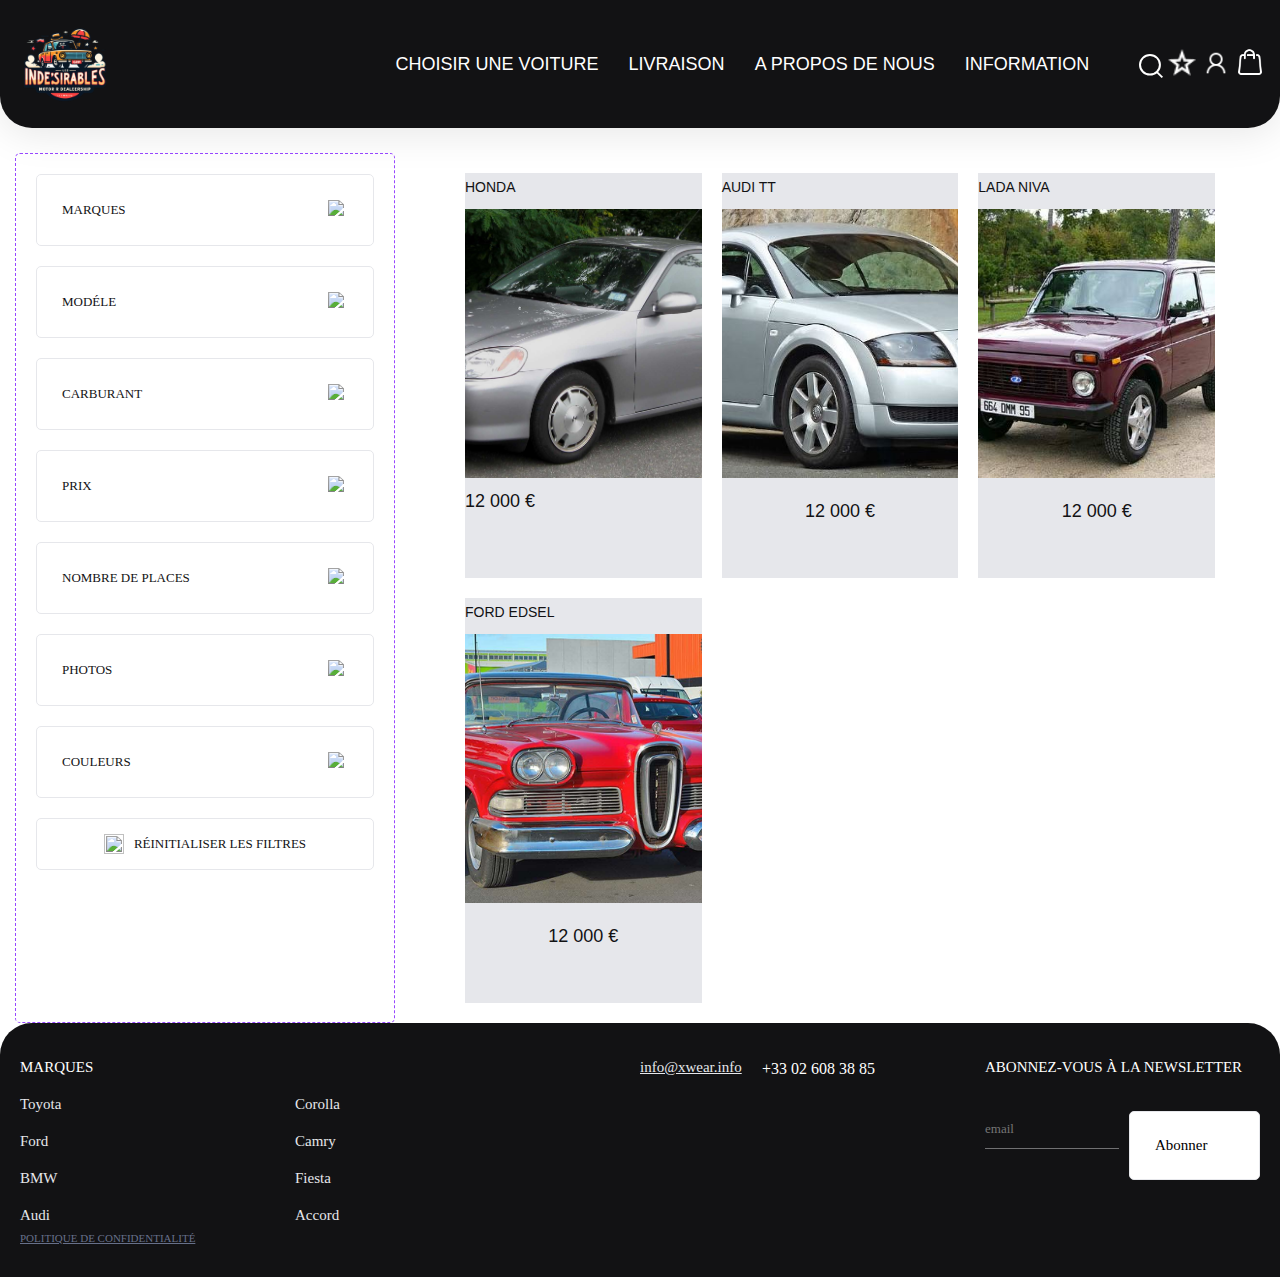
==== index.html @ ece2e33d "hm_filter_main" ====
<!DOCTYPE html>
<html lang="en">
  <head>
    <meta charset="UTF-8" />
    <meta name="viewport" content="width=device-width, initial-scale=1.0" />
    <title>Car Dealership</title>
    <link rel="stylesheet" href="css/normalize.css" />
    <link rel="stylesheet" href="css/styles.css" />
    <link rel="stylesheet" href="css/media.css" />

    <script defer src="js/menu.js"></script>
    <script defer src="js/filter.js"></script>
  </head>

  <body>
    <header class="header">
      <div class="header__container container">
        <button aria-label="open" class="header__hamburger hamburger hamburger--collapse reset-btn js-burger" type="button">
          <span class="hamburger__box">
            <span class="hamburger__inner"></span>
          </span>
        </button>
        <a class="header__logo">
          <img src="images/logo.png" alt="logo" />
        </a>
        <nav class="header__navigetion">
          <div class="header__menu-wrap js-menu-wrap">
            <ul class="reset-list header__menu">
              <li class="header__menu-item">
                <a href="#" class="header__menu-link">Choisir une voiture</a>
              </li>
              <li class="header__menu-item">
                <a href="#" class="header__menu-link">Livraison</a>
              </li>
              <li class="header__menu-item">
                <a href="#" class="header__menu-link">A propos de nous</a>
              </li>
              <li class="header__menu-item">
                <a href="#" class="header__menu-link">information</a>
              </li>
            </ul>
          </div>
          <div>
            <div class="icon-wrap">
              <button aria-label="open" class="reset-btn header__search-btn js-open-search" type="button">
                <svg width="24" height="24" viewBox="0 0 24 24" fill="none" xmlns="http://www.w3.org/2000/svg">
                  <rect width="7.56126" height="1.89031" transform="matrix(0.713342 0.700816 -0.713342 0.700816 18.6064 17.3762)" fill="currentColor" />
                  <path d="M20.9303 10.7726C20.9303 16.1533 16.4855 20.5452 10.9652 20.5452C5.44478 20.5452 1 16.1533 1 10.7726C1 5.39198 5.44478 1 10.9652 1C16.4855 1 20.9303 5.39198 20.9303 10.7726Z" stroke="currentColor" stroke-width="2" />
                </svg>
              </button>
              <img class="icon1" alt="Star Icon" src="images/star.png" />
              <img class="icon2" alt="User Icon" src="images/user.png" />
              <img class="icon3" alt="Bag Icon" src="images/bag.png" />
            </div>
          </div>
          <form action="/" class="header__search-form js-form" method="get">
            <input type="text" class="header__search-input" placeholder="Qu'est-ce tu cherches?" />
            <button aria-label="seach" class="reset-bachsearch-btn" type="submit">
              <svg width="24" height="24" viewBox="0 0 24 24" fill="none" xmlns="http://www.w3.org/2000/svg">
                <rect width="7.56126" height="1.89031" transform="matrix(0.713342 0.700816 -0.713342 0.700816 18.6064 17.3762)" fill="currentColor" />
                <path d="M20.9303 10.7726C20.9303 16.1533 16.4855 20.5452 10.9652 20.5452C5.44478 20.5452 1 16.1533 1 10.7726C1 5.39198 5.44478 1 10.9652 1C16.4855 1 20.9303 5.39198 20.9303 10.7726Z" stroke="currentColor" stroke-width="2" />
              </svg>
            </button>
            <button aria-label="Close" class="header__close-btn reset-btn js-close-search" type="button">
              <svg viewBox="0 0 24 24" fill="none" xmlns="http://www.w3.org/2000/svg">
                <rect x="8.9541" y="7.30432" width="11.6645" height="2.33291" transform="rotate(45 8.9541 7.30432)" fill="currentColor" />
                <rect x="7.30469" y="15.5524" width="11.6645" height="2.33291" transform="rotate(-45 7.30469 15.5524)" fill="currentColor" />
                <circle cx="12" cy="12" r="11" stroke="currentColor" stroke-width="2" />
              </svg>
            </button>
          </form>
        </nav>
      </div>
    </header>
    <section class="hero__section container"></section>
    <section class="filter__section container">
      <div class="filter-section">
        <div class="button" id="button1">
          <div class="title">
            <div class="section-title">MARQUES</div>
            <img class="icon" alt="Icon" src="./public/close.svg" onclick="toggleTexts('section1', 'button1')" />
          </div>
        </div>
        <div class="section-content" id="section1">
          <div class="title">
            <div class="section-title">MARQUES</div>
            <img class="icon" alt="Icon" src="./public/open.svg" onclick="toggleTexts('section1', 'button1')" />
          </div>
          <div class="text-section">
            <div class="option-item" onclick="selectOption(event, this)">Honda</div>
            <div class="option-item" onclick="selectOption(event, this)">Ford</div>
            <div class="option-item" onclick="selectOption(event, this)">Bmw</div>
            <div class="option-item" onclick="selectOption(event, this)">Audi</div>
            <div class="option-item" onclick="selectOption(event, this)">Toyota</div>
          </div>
        </div>

        <div class="button" id="button2">
          <div class="title">
            <div class="section-title">MODÉLE</div>
            <img class="icon" alt="Icon" src="./public/close.svg" onclick="toggleTexts('section2', 'button2')" />
          </div>
        </div>
        <div class="section-content" id="section2">
          <div class="title">
            <div class="section-title">MODÉLE</div>
            <img class="icon" alt="Icon" src="./public/open.svg" onclick="toggleTexts('section2', 'button2')" />
          </div>
          <div class="text-section">
            <div class="option-item" onclick="selectOption(event, this)">Civic</div>
            <div class="option-item" onclick="selectOption(event, this)">Fiesta</div>
            <div class="option-item" onclick="selectOption(event, this)">X5</div>
            <div class="option-item" onclick="selectOption(event, this)">A4</div>
            <div class="option-item" onclick="selectOption(event, this)">Camry</div>
          </div>
        </div>

        <div class="button" id="button3">
          <div class="title">
            <div class="section-title">CARBURANT</div>
            <img class="icon" alt="Icon" src="./public/close.svg" onclick="toggleTexts('section3', 'button3')" />
          </div>
        </div>
        <div class="section-content" id="section3">
          <div class="title">
            <div class="section-title">CARBURANT</div>
            <img class="icon" alt="Icon" src="./public/open.svg" onclick="toggleTexts('section3', 'button3')" />
          </div>
          <div class="text-section">
            <div class="option-item" onclick="selectOption(event, this)">Essence</div>
            <div class="option-item" onclick="selectOption(event, this)">Gazole</div>
            <div class="option-item" onclick="selectOption(event, this)">Électrique</div>
          </div>
        </div>

        <div class="button" id="buttonPrice">
          <div class="title">
            <div class="section-title">PRIX</div>
            <img class="icon" alt="Icon" src="./public/close.svg" onclick="toggleTexts('priceRangeSection', 'buttonPrice')" />
          </div>
        </div>
        <div class="section-content" id="priceRangeSection">
          <div class="title">
            <div class="section-title">PRIX</div>
            <img class="icon" alt="Icon" src="./public/open.svg" onclick="toggleTexts('priceRangeSection', 'buttonPrice')" />
          </div>
          <div class="text-section" id="priceRangeTexts">
            <div class="range-prices">
              <div class="price-display">
                <div id="displayedPrice" class="div">10</div>
                <div class="div1">€</div>
              </div>
            </div>
            <input type="range" id="priceRangeInput" class="price-range-input" min="100" max="50000" value="10" oninput="updateDisplayedPrice()" />
          </div>
        </div>

        <div class="button" id="button4">
          <div class="title">
            <div class="section-title">Nombre de places</div>
            <img class="icon" alt="Icon" src="./public/close.svg" onclick="toggleTexts('section4', 'button4')" />
          </div>
        </div>
        <div class="section-content" id="section4">
          <div class="title">
            <div class="section-title">Nombre de places</div>
            <img class="icon" alt="Icon" src="./public/open.svg" onclick="toggleTexts('section4', 'button4')" />
          </div>
          <div class="text-section">
            <div class="select-option" onclick="selectOption(event, this)">
              <div class="select-box"></div>
              <div class="option-label">2</div>
            </div>
            <div class="select-option" onclick="selectOption(event, this)">
              <div class="select-box"></div>
              <div class="option-label">4</div>
            </div>
            <div class="select-option" onclick="selectOption(event, this)">
              <div class="select-box"></div>
              <div class="option-label">6</div>
            </div>
          </div>
        </div>

        <div class="button" id="button5">
          <div class="title">
            <div class="section-title">Photos</div>
            <img class="icon" alt="Icon" src="./public/close.svg" onclick="toggleTexts('section5', 'button5')" />
          </div>
        </div>
        <div class="section-content" id="section5">
          <div class="title">
            <div class="section-title">Photos</div>
            <img class="icon" alt="Icon" src="./public/open.svg" onclick="toggleTexts('section5', 'button5')" />
          </div>
          <div class="text-section">
            <div class="select-option" onclick="selectOption(event, this)">
              <div class="select-box"></div>
              <div class="option-label">Avec</div>
            </div>
            <div class="select-option" onclick="selectOption(event, this)">
              <div class="select-box"></div>
              <div class="option-label">Sans</div>
            </div>
          </div>
        </div>

        <!-- Nouveau filtre pour la sélection de couleur -->
        <div class="button" id="button6">
          <div class="title">
            <div class="section-title">Couleurs</div>
            <img class="icon" alt="Icon" src="./public/close.svg" onclick="toggleTexts('section6', 'button6')" />
          </div>
        </div>
        <div class="section-content" id="section6">
          <div class="title">
            <div class="section-title">Couleurs</div>
            <img class="icon" alt="Icon" src="./public/open.svg" onclick="toggleTexts('section6', 'button6')" />
          </div>
          <div class="text-section">
            <div class="colors">
              <div class="color">
                <div class="circle" data-color="multicolor"></div>
                <div class="label">Multicolor</div>
              </div>
              <div class="color">
                <div class="circle selected" data-color="gris"></div>
                <div class="label">Gris</div>
              </div>
              <div class="color">
                <div class="circle" data-color="blanc"></div>
                <div class="label">Blanc</div>
              </div>
              <div class="color">
                <div class="circle" data-color="bleu"></div>
                <div class="label">Bleu</div>
              </div>
              <div class="color">
                <div class="circle" data-color="cyan"></div>
                <div class="label">Cyan</div>
              </div>
              <div class="color">
                <div class="circle" data-color="jaune"></div>
                <div class="label">Jaune</div>
              </div>
              <div class="color">
                <div class="circle" data-color="vert"></div>
                <div class="label">Vert</div>
              </div>
              <div class="color">
                <div class="circle" data-color="marron"></div>
                <div class="label">Marron</div>
              </div>
              <div class="color">
                <div class="circle" data-color="rouge"></div>
                <div class="label">Rouge</div>
              </div>
              <div class="color">
                <div class="circle" data-color="orange"></div>
                <div class="label">Orange</div>
              </div>
              <div class="color">
                <div class="circle" data-color="marron-clair"></div>
                <div class="label">Marron clair</div>
              </div>
              <div class="color">
                <div class="circle" data-color="bordeaux"></div>
                <div class="label">Bordeaux</div>
              </div>
              <div class="color">
                <div class="circle" data-color="creme"></div>
                <div class="label">Crème</div>
              </div>
              <div class="color">
                <div class="circle" data-color="beige"></div>
                <div class="label">Beige</div>
              </div>
              <div class="color">
                <div class="circle" data-color="fuschia"></div>
                <div class="label">Fuschia</div>
              </div>
              <div class="color">
                <div class="circle" data-color="noir"></div>
                <div class="label">Noir</div>
              </div>
              <div class="color">
                <div class="circle" data-color="rose"></div>
                <div class="label">Rose</div>
              </div>
            </div>
          </div>
        </div>

        <!-- Bouton de réinitialisation des filtres -->
        <div class="typereini-button">
          <div class="text">
            <img class="icon" alt="" src="./public/icon.svg" />
            <div class="rinitialiser-les-filtres">réinitialiser les filtres</div>
          </div>
        </div>
      </div>
      <div class="cards">
        <div class="car-card">
          <div class="toyota-camry1">HONDA</div>
          <img class="img-icon4" alt="" src="./images/Honda Insight .jpg" />
          <div class="div">12 000 €</div>
        </div>
        <div class="car-card1">
          <div class="toyota-camry2">Audi TT</div>
          <img class="img-icon5" alt="" src="./images/Audi-TT.jpg" />

          <div class="div1">12 000 €</div>
        </div>
        <div class="car-card2">
          <div class="toyota-camry3">Lada Niva</div>
          <img class="img-icon6" alt="" src="./images/Lada-Niva.jpg" />

          <div class="div2">12 000 €</div>
        </div>
        <div class="car-card3">
          <div class="toyota-camry4">Ford Edsel</div>
          <img class="img-icon7" alt="" src="./images/Ford-Edsel.jpg" />

          <div class="div3">12 000 €</div>
        </div>
      </div>
    </section>

    <footer class="footer">
      <div class="links">
        <div class="nav__link">
          <div class="marques">
            <div class="marques1">Marques</div>
            <a href="#" class="toyota">Toyota</a>
            <a href="#" class="ford">Ford</a>
            <a href="#" class="bmw">BMW</a>
            <a href="#" class="audi">Audi</a>
          </div>
          <div class="modle">
            <a href="#" class="title">Modèles</a>
            <a href="#" class="corolla">Corolla</a>
            <a href="#" class="camry">Camry</a>
            <a href="#" class="fiesta">Fiesta</a>
            <a href="#" class="accord">Accord</a>
          </div>
        </div>
        <div class="contacts">
          <a href="mailto:info@xwear.info" class="infoxwearinfo">info@xwear.info</a>
          <a href="tel:+33026083885" class="div4">+33 02 608 38 85</a>
        </div>
        <div class="newsletter">
          <div class="abonnez-vous-la">Abonnez-vous à la newsletter</div>
          <div class="email-field">
            <div class="field-wrapper">
              <div class="field">
                <input class="email" placeholder="email" type="text" />

                <div class="underline1"></div>
              </div>
            </div>
            <button class="button">Abonner</button>
          </div>
        </div>
      </div>
      <div class="link-wrapper">
        <div class="link">
          <a href="#" class="politique-de-confidentialit">politique de confidentialité</a>
        </div>
      </div>
    </footer>
  </body>
</html>
---- css/styles.css ----
/* Global Styles */
*,
*::before,
*::after {
  box-sizing: inherit;
}

a {
  color: inherit;
  text-decoration: none;
}

img,
svg {
  max-width: 100%;
  height: auto;
}

body {
  min-width: 320px;
  background-color: var(--white);
  font-family: "Muller", sans-serif;
  font-size: 14px;
  line-height: 32px;
  color: var(--black);
}

.visually-hidden {
  position: absolute;
  overflow: hidden;
  clip: rect(0, 0, 0, 0);
  width: 1px;
  height: 1px;
  margin: -1px;
  padding: 0;
  border: 0;
}

.reset-list {
  margin: 0;
  padding-left: 0;
  list-style: none;
}

.reset-btn {
  margin: 0;
  border: none;
  background-color: transparent;
}

.container {
  max-width: 1309px;
  margin-right: auto;
  margin-left: auto;
  padding-right: 15px;
  padding-left: 15px;
}

body {
  margin: 0;
  line-height: normal;
}

:root {
  /* Fonts */
  --font-abyssinica-sil: "Abyssinica SIL";
  --font-abel: Abel;
  --font-adamina: Adamina;

  /* Font Sizes */
  --font-size-mini: 15px;
  --font-size-base: 16px;
  --font-size-lg: 18px;
  --font-size-xl: 20px;
  --font-size-lgi: 19px;
  --font-size-sm: 14px;

  /* Colors */
  --white: #fff;
  --black: #121214;
  --grey: #67708a;
  --stroke: #e6e7eb;
  --blue: #49d0ff;
  --dark-gray: #303030;
  --black: #121723;
  --black-light: #292e39;
  --grey: #a1a6b4;
  --grey-light: #d2d5dd;
  --grey-background: #f2f2f2;
  --grey-extralight: #e6e8ec;
  --gold: #bb973e;
  --gold-light: #f0d288;
  --blue: #0039a6;
  --red: #d52b1e;
  --green: #079d93;
  --violet-light: #6d31ee;
  --violet-extralight: #aa9dfa;
  --white-grey: #edf0f9;
  --white-: #ffffff;

  /* Gaps */
  --gap-11xl: 30px;
  --gap-xl: 20px;
  --gap-3xs: 10px;
  --gap-8xs: 5px;
  --gap-4xs: 9px;
  --gap-5xs: 8px;
  --gap-5xl: 24px;

  /* Paddings */
  --padding-xl: 20px;
  --padding-39xl: 58px;
  --padding-19xl: 38px;
  --padding-2xl: 21px;
}

/* Header Styles */

.header__container {
  position: relative;
  display: flex;
  color: var(--white);
  align-items: center;
  justify-content: space-between;
}

.header {
  min-height: 100px;
  margin-bottom: 25px;
  color: var(--white);
  padding-top: 14px;
  padding-bottom: 14px;
  border-radius: 0 0 32px 32px;
  background: var(--black);
  background-color: var(--black);
  box-shadow: 0 5px 40px 0 rgba(0, 0, 0, 0.1);
}

.icon3,
.icon2,
.icon1 {
  width: 30px;
  height: 30px;
}

.header__logo {
  align-self: center;
  width: 100px;
  height: 100px;
  margin-right: 40px;
}

.header__logo img {
  width: 100px;
  height: 100px;
  box-sizing: border-box;
}

.header__navigetion {
  display: flex;
  align-items: center;
}

.header__menu {
  display: flex;
  flex-wrap: wrap;
  justify-content: center;
  font-size: 18px;
  font-weight: var(--semibold);
  line-height: 23px;
}

.header__menu-item:not(:last-child) {
  margin-right: 30px;
}

.header__menu-item:last-child {
  margin-right: 50px;
}

.header__search-btn {
  flex-shrink: 0;
  width: 24px;
  height: 24px;
  color: var(--white);
}

.header__menu-link {
  position: relative;
  outline: none;
  text-transform: uppercase;
}

.header__menu-link::after {
  content: "";
  position: absolute;
  bottom: -7px;
  left: 0;
  width: 100%;
  height: 2px;
  background-color: var(--blue);
  transition: transform 0.3s;
  transform: scaleX(0);
}

.header__menu-link:hover::after {
  transform: scaleX(1);
}

.header__menu-link:focus:not(:hover) {
  outline: 2px solid var(--blue);
  outline-offset: 5px;
}

.header__menu-link:active {
  color: var(--blue);
}

.header__menu-link:active::after {
  color: var(--blue);
  background-color: var(--blue);
  transform: scaleX(1);
}

.header__search-btn,
.header__close-btn {
  width: 24px;
  height: 24px;
  padding: 0;
  color: var(--white);
  outline: none;
  transition: color 0.3s;
}

.header__search-btn:focus:not(:hover),
.header__close-btn:focus:not(:hover) {
  outline: 2px solid var(--blue);
  outline-offset: 5px;
}

.header__search-btn:active,
.header__close-btn:active {
  color: var(--blue);
}

/**Header Form**/

.header__search-form {
  position: absolute;
  z-index: 14;
  top: 6px;
  right: 50px;
  display: none;
  align-items: center;
  width: 539px;
  padding: 15px 13px 18px 30px;
  border-radius: 24px;
  background: var(--black);
  box-shadow: 0 0 20px rgba(0, 0, 0, 0.12);
}

.header__search-input {
  flex-grow: 1;
  margin-right: 14px;
  padding-bottom: 5px;
  border: none;
  border-bottom: 1px solid var(--grey);
  font-size: 18px;
  font-weight: var(--medium);
  line-height: 22px;
  outline: none;
  transition: border-color 0.2s;
}

.header__search-input:focus {
  color: var(--black);
}

.header__search-input:active {
  color: var(--white);
}

.header__search-input:hover {
  border-color: var(--blue);
}

.header__search-input::placeholder {
  font-size: 18px;
  line-height: 22px;
  transition: opacity 0.3s;
}

.header__close-btn {
  width: 24px;
  height: 24px;
  cursor: pointer;
}

.header__close-btn:hover {
  color: var(--blue);
}

.header__search-btn--submit {
  margin-right: 20px;
}

.header__search-form.is-opened {
  display: flex;
  animation-name: search-open;
  animation-duration: 0.3s;
}

.header__search-form.is-closed {
  animation-name: search-close;
  animation-duration: 0.3s;
}

.hamburger {
  display: inline-block;
  overflow: visible;
  margin: 0;
  border: 0;
  background-color: transparent;
  cursor: pointer;
  transition-timing-function: linear;
  transition-duration: 0.15s;
  transition-property: opacity, filter;
}

.header__hamburger {
  display: none;
  padding: 0;
}

.hamburger:hover {
  opacity: 0.7;
}

.hamburger.is-active:hover {
  opacity: 0.7;
}

.hamburger.is-active .hamburger__inner,
.hamburger.is-active .hamburger__inner::before,
.hamburger.is-active .hamburger__inner::after {
  background-color: var(--white);
}

.hamburger__box {
  position: relative;
  z-index: 3;
  display: inline-block;
  width: 30px;
  height: 23px;
}

.hamburger__inner {
  top: 50%;
  display: block;
  margin-top: -2px;
}

.hamburger__inner,
.hamburger__inner::before,
.hamburger__inner::after {
  position: absolute;
  width: 30px;
  height: 3px;
  background-color: var(--white);
  transition-timing-function: ease;
  transition-duration: 0.15s;
  transition-property: transform;
}

.hamburger__inner::before,
.hamburger__inner::after {
  content: "";
  display: block;
}

.hamburger__inner::before {
  top: -10px;
}

.hamburger__inner::after {
  bottom: -10px;
}

.hamburger--collapse .hamburger__inner {
  top: auto;
  bottom: 0;
  transition-delay: 0.13s;
  transition-timing-function: cubic-bezier(0.55, 0.055, 0.675, 0.19);
  transition-duration: 0.13s;
}

.hamburger--collapse .hamburger__inner::after {
  top: -20px;
  transition: top 0.2s 0.2s cubic-bezier(0.33333, 0.66667, 0.66667, 1), opacity 0.1s linear;
}

.hamburger--collapse .hamburger__inner::before {
  transition: top 0.12s 0.2s cubic-bezier(0.33333, 0.66667, 0.66667, 1), transform 0.13s cubic-bezier(0.55, 0.055, 0.675, 0.19);
}

.hamburger--collapse.is-active .hamburger__inner {
  transition-delay: 0.22s;
  transition-timing-function: cubic-bezier(0.215, 0.61, 0.355, 1);
  transform: translate3d(0, -10px, 0) rotate(-45deg);
}

.hamburger--collapse.is-active .hamburger__inner::after {
  top: 0;
  opacity: 0;
  transition: top 0.2s cubic-bezier(0.33333, 0, 0.66667, 0.33333), opacity 0.1s 0.22s linear;
}

.hamburger--collapse.is-active .hamburger__inner::before {
  top: 0;
  transition: top 0.1s 0.16s cubic-bezier(0.33333, 0, 0.66667, 0.33333), transform 0.13s 0.25s cubic-bezier(0.215, 0.61, 0.355, 1);
  transform: rotate(-90deg);
}

.hamburger--collapse-r .hamburger__inner {
  top: auto;
  bottom: 0;
  transition-delay: 0.13s;
  transition-timing-function: cubic-bezier(0.55, 0.055, 0.675, 0.19);
  transition-duration: 0.13s;
}

.hamburger--collapse-r .hamburger__inner::after {
  top: -20px;
  transition: top 0.2s 0.2s cubic-bezier(0.33333, 0.66667, 0.66667, 1), opacity 0.1s linear;
}

.hamburger--collapse-r .hamburger__inner::before {
  transition: top 0.12s 0.2s cubic-bezier(0.33333, 0.66667, 0.66667, 1), transform 0.13s cubic-bezier(0.55, 0.055, 0.675, 0.19);
}

.hamburger--collapse-r.is-active .hamburger__inner {
  transition-delay: 0.22s;
  transition-timing-function: cubic-bezier(0.215, 0.61, 0.355, 1);
  transform: translate3d(0, -10px, 0) rotate(45deg);
}

.hamburger--collapse-r.is-active .hamburger__inner::after {
  top: 0;
  opacity: 0;
  transition: top 0.2s cubic-bezier(0.33333, 0, 0.66667, 0.33333), opacity 0.1s 0.22s linear;
}

.hamburger--collapse-r.is-active .hamburger__inner::before {
  top: 0;
  transition: top 0.1s 0.16s cubic-bezier(0.33333, 0, 0.66667, 0.33333), transform 0.13s 0.25s cubic-bezier(0.215, 0.61, 0.355, 1);
  transform: rotate(90deg);
}

@keyframes menu-open {
  from {
    transform: translateX(-100%);
  }

  to {
    transform: translateX(0);
  }
}

@keyframes menu-close {
  from {
    transform: translateX(0);
  }

  to {
    transform: translateX(-100%);
  }
}

@keyframes search-open {
  from {
    opacity: 0;
    transform: scaleX(0);
  }

  to {
    opacity: 1;
    transform: scaleX(1);
  }
}

@keyframes search-close {
  from {
    opacity: 1;
    transform: scaleX(1);
  }

  to {
    opacity: 0;
    transform: scaleX(0);
  }
}

@media (max-width: 1190px) {
  .header__menu-item:last-child {
    margin-right: 150px;
  }
}

@media (max-width: 1024px) {
  .header {
    padding-top: 26px;
    padding-bottom: 26px;
  }

  .header__hamburger {
    position: relative;
    z-index: 13;
    display: inline-block;
    width: 30px;
    height: 23px;
  }

  .header__menu-wrap {
    position: fixed;
    z-index: 12;
    top: 0;
    left: 0;
    display: none;
    width: 420px;
    height: 100vh;
    padding: 116px 80px 40px 50px;
    border-radius: 0 0 32px 32px;
    background-color: var(--black);
    box-shadow: 0 5px 40px rgba(0, 0, 0, 0.1);
    transform: translateX(-100%);
  }

  .header__menu {
    display: block;
    overflow-y: auto;
    height: 100%;
    margin: 0;
    font-size: 24px;
    font-weight: 700;
    line-height: 29px;
  }

  .header__menu-item:not(:last-child) {
    margin-bottom: 60px;
  }

  .header__menu-wrap.is-active {
    display: block;
    transform: translateX(0);
    animation-name: menu-open;
    animation-duration: 0.3s;
  }

  .header__menu-wrap.is-closed {
    animation-name: menu-close;
    animation-duration: 0.3s;
  }

  .header__logo {
    width: 150px;
    height: 48px;
    margin-right: 0;
  }
}

/*Hero*/

/*Filter*/

.filter__section {
  display: flex;
  flex-direction: row;
  gap: 20px;
}

.cards {
  display: grid;
  grid-template-columns: repeat(3, 1fr);
  grid-template-rows: 1fr;
  padding: 20px 50px;
  gap: 20px;
}

@media (max-width: 1024px) {
  .filter__section {
    flex-direction: column;
  }

  .cards {
    grid-template-columns: 1fr;
    grid-template-rows: none;
    padding: 20px 50px;
    gap: 20px;
  }
}
/* Content Styles */
.content-wrapper {
  align-self: stretch;
  padding: 0 var(--padding-xl);
  box-sizing: border-box;
  text-align: left;
  font-size: 31px;
  color: #000;
  font-family: var(--font-adamina);
  display: flex;
  flex-direction: row;
  align-items: flex-start;
  justify-content: center;
  max-width: 100%;
}

.content {
  width: 1362px;
  gap: var(--gap-11xl);
  display: flex;
  flex-direction: row;
  align-items: stretch;
  /* Ensure the content aligns at the top and bottom */
  justify-content: center;
}

.imgs {
  flex: 1;
  flex-direction: column;
  align-items: center;
  min-width: 433px;
  max-width: 100%;
  display: flex;
  justify-content: flex-start;
  gap: var(--gap-11xl);
}

.img-icon {
  height: 450px;
  flex-shrink: 0;
  align-self: stretch;
  position: relative;
  max-width: 100%;
  overflow: hidden;
  object-fit: cover;
  transition: transform 0.3s ease, box-shadow 0.3s ease;
  /* Add transition for hover effect */
}

.img-icon:hover {
  transform: scale(1.05);
  /* Scale the image slightly */
  box-shadow: 0 4px 8px rgba(0, 0, 0, 0.2);
  /* Add a shadow effect */
}

.more-imgs {
  align-self: stretch;
  flex-direction: row;
  align-items: flex-start;
  display: flex;
  justify-content: flex-start;
  gap: var(--gap-11xl);
}

.img-icon1,
.img-icon2,
.img-icon3 {
  flex: 1;
  max-height: 100%;
  min-width: 151px;
  min-height: 140px;
  align-self: stretch;
  position: relative;
  max-width: 100%;
  overflow: hidden;
  object-fit: cover;
  transition: transform 0.3s ease, box-shadow 0.3s ease;
  /* Add transition for hover effect */
}

.img-icon1:hover,
.img-icon2:hover,
.img-icon3:hover {
  transform: scale(1.05);
  /* Scale the image slightly */
  box-shadow: 0 4px 8px rgba(0, 0, 0, 0.2);
  /* Add a shadow effect */
}

.informations1 {
  flex: 1;
  display: flex;
  flex-direction: column;
  align-items: flex-start;
  justify-content: space-between;
  /* Ensure the content stretches from top to bottom */
  min-width: 433px;
  max-width: 100%;
  padding: 0 20px;
  box-sizing: border-box;
}

.texts {
  align-self: stretch;
  display: flex;
  flex-direction: column;
  align-items: flex-start;
  justify-content: flex-start;
  gap: 20px;
}

.toyota-camry {
  margin: 0;
  align-self: stretch;
  position: relative;
  font-size: 28px;
  line-height: 42px;
  text-transform: uppercase;
  font-weight: 400;
  font-family: inherit;
}

.toyota-camry-est-container {
  margin: 0;
  align-self: stretch;
  position: relative;
  font-size: var(--font-size-base);
  line-height: 1.5;
  font-family: var(--font-abyssinica-sil);
  color: var(--dark-gray);
}

.toyota-camry-est,
.caractristiques-gnrales,
.moteur-et-transmission {
  display: block;
  margin: 20px 0 10px;
  font-weight: bold;
  font-size: var(--font-size-base);
  /* Ensure consistent size */
  font-family: var(--font-adamina);
  /* Ensure consistent font */
}

.fabricant-toyota-motor-corpo,
.type-de-moteur-moteur-esse {
  margin: 0;
  font-family: inherit;
  font-size: inherit;
  padding-left: 20px;
}

.fabricant-toyota,
.catgorie-de-vhicule,
.capacit-5,
.puissance-environ,
.type-de-moteur {
  margin-bottom: 0;
}

.bouton {
  border-radius: 5px;
  background-color: var(--black);
  display: flex;
  flex-direction: row;
  align-items: center;
  justify-content: center;
  padding: var(--padding-xl);
  gap: var(--gap-xl);
  font-size: 12px;
  color: var(--white);
  font-family: var(--font-abel);
  cursor: pointer;
  transition: background-color 0.3s;
}

.bouton:hover {
  background-color: var(--blue);
}

.choisir-une-voiture {
  position: relative;
  line-height: 20px;
  text-transform: uppercase;
  display: inline-block;
  min-width: 43px;
}

.icon4 {
  height: 9.6px;
  width: 5.6px;
  position: relative;
  object-fit: contain;
}

/* Similar Articles Styles */
.page-detail-inner {
  align-self: stretch;
  flex-direction: row;
  justify-content: center;
  padding: 0 var(--padding-xl);
  box-sizing: border-box;
  text-align: left;
  font-size: 32px;
  color: var(--black);
  font-family: var(--font-abel);
  display: flex;
  align-items: flex-start;
  max-width: 100%;
}

.frame-parent {
  width: 1362px;
  flex-direction: column;
  justify-content: flex-start;
  gap: var(--gap-11xl);
  display: flex;
  align-items: flex-start;
  max-width: 100%;
}

.nos-voitures-parent {
  display: flex;
  flex-direction: column;
  align-items: flex-start;
  justify-content: flex-start;
  gap: var(--gap-8xs);
  flex-shrink: 0;
}

.nos-voitures {
  margin: 0;
  position: relative;
  font-size: inherit;
  line-height: 32px;
  text-transform: uppercase;
  font-weight: 400;
  font-family: inherit;
}

.underline {
  width: 135px;
  height: 3px;
  position: relative;
  border-radius: 4px;
  background-color: var(--blue);
}

.line-1 {
  align-self: stretch;
  display: grid;
  flex-direction: row;
  gap: var(--gap-11xl);
  flex-shrink: 0;
  grid-template-columns: repeat(4, minmax(238px, 1fr));
  text-align: center;
  font-size: var(--font-size-xl);
  font-family: var(--font-abyssinica-sil);
}

.car-card {
  height: 404.8px;
  background-color: var(--stroke);
  display: flex;
  flex-direction: column;
  align-items: flex-start;
  justify-content: flex-start;
  padding: 0 0 var(--padding-39xl);
  box-sizing: border-box;
  gap: var(--gap-5xs);
  transition: transform 0.3s ease, box-shadow 0.3s ease;
  /* Add transition for hover effect */
}

.car-card:hover {
  transform: scale(1.05);
  /* Scale the image slightly */
  box-shadow: 0 4px 8px rgba(0, 0, 0, 0.2);
  /* Add a shadow effect */
}

.car-card1,
.car-card2,
.car-card3 {
  height: 404.8px;
  background-color: var(--stroke);
  display: flex;
  flex-direction: column;
  align-items: flex-start;
  justify-content: flex-start;
  padding: 0 0 var(--padding-39xl);
  box-sizing: border-box;
  gap: var(--gap-5xs);
  transition: transform 0.3s ease, box-shadow 0.3s ease;
  /* Add transition for hover effect */
}

.car-card1:hover,
.car-card2:hover,
.car-card3:hover {
  transform: scale(1.05);
  /* Scale the image slightly */
  box-shadow: 0 4px 8px rgba(0, 0, 0, 0.2);
  /* Add a shadow effect */
}

.toyota-camry1,
.toyota-camry2,
.toyota-camry3,
.toyota-camry4 {
  height: 70px;
  line-height: 28px;
  text-transform: uppercase;
  display: flex;
  align-items: center;
  justify-content: center;
}

.div,
.div1,
.div2,
.div3 {
  height: 50px;
  font-size: var(--font-size-lg);
  line-height: 28px;
  text-transform: uppercase;
  display: flex;
  align-items: center;
  justify-content: center;
  white-space: nowrap;
  align-self: stretch;
  position: relative;
  flex-shrink: 0;
}

.img-icon4,
.img-icon5,
.img-icon6,
.img-icon7 {
  height: 268.8px;
  max-width: 100%;
  overflow: hidden;
  object-fit: cover;
  align-self: stretch;
  position: relative;
  flex-shrink: 0;
  transition: transform 0.3s ease, box-shadow 0.3s ease;
  /* Add transition for hover effect */
}

.img-icon4:hover,
.img-icon5:hover,
.img-icon6:hover,
.img-icon7:hover {
  transform: scale(1.05);
  /* Scale the image slightly */
  box-shadow: 0 4px 8px rgba(0, 0, 0, 0.2);
  /* Add a shadow effect */
}

/* Footer Styles */
.footer {
  align-self: stretch;
  background-color: var(--black);
  align-items: center;
  padding: 30px var(--padding-xl);
  box-sizing: border-box;
  max-width: 100%;
  border-radius: 32px 32px 0 0;
  text-align: left;
  font-size: var(--font-size-mini);
  color: var(--stroke);
  font-family: var(--font-abyssinica-sil);
  display: flex;
  flex-direction: column;
  justify-content: flex-start;
  overflow: hidden;
}

.nav__link {
  display: flex;
  flex-direction: row;
  flex-wrap: wrap;
  justify-content: space-between;
}

.links {
  width: 1362px;
  flex-direction: row;
  justify-content: space-between;
  gap: var(--gap-xl);
  max-width: 100%;
  display: flex;
  align-items: flex-start;
}

.marques {
  width: 275px;
  display: flex;
  flex-direction: column;
  align-items: flex-start;
  justify-content: flex-start;
  gap: var(--gap-4xs);
}

.marques1 {
  text-transform: uppercase;
  font-family: var(--font-abel);
  color: var(--white);
  min-width: 57px;
  position: relative;
  line-height: 28px;
  display: inline-block;
}

.toyota,
.ford,
.bmw,
.audi {
  min-width: 46px;
  position: relative;
  line-height: 28px;
  display: inline-block;
  cursor: pointer;
}

.bmw,
.audi {
  min-width: 37px;
}

.audi {
  min-width: 32px;
}

.modle {
  width: 275px;
  display: flex;
  flex-direction: column;
  align-items: flex-start;
  justify-content: flex-start;
  gap: var(--gap-4xs);
}

.title {
  text-transform: uppercase;
  font-family: var(--font-abel);
  color: var(--black);
  min-width: 56px;
  position: relative;
  line-height: 28px;
  display: inline-block;
}

.corolla,
.camry,
.fiesta,
.accord {
  min-width: 49px;
  position: relative;
  line-height: 28px;
  display: inline-block;
}

.camry,
.fiesta,
.accord {
  min-width: 44px;
}

.fiesta,
.accord {
  min-width: 39px;
}

.accord {
  min-width: 47px;
}

.contacts {
  width: 275px;
  display: flex;
  gap: var(--gap-3xs);
  color: var(--white);
  flex-direction: row;
  align-items: flex-start;
  justify-content: flex-start;
}

.contacts1 {
  position: relative;
  line-height: 28px;
  text-transform: uppercase;
  font-family: var(--font-abel);
  display: inline-block;
  margin-left: 5px;
  min-width: 60px;
}

.infoxwearinfo {
  text-decoration: underline;
  line-height: 28px;
  color: var(--stroke);
  display: inline-block;
  min-width: 112px;
  position: relative;
  white-space: nowrap;
}

.div4 {
  font-size: var(--font-size-base);
  line-height: 32px;
  position: relative;
  white-space: nowrap;
}

.icon5,
.icon6 {
  height: 30px;
  width: 30px;
  position: relative;
  min-height: 30px;
}

.icons1 {
  display: flex;
  flex-direction: row;
  align-items: flex-start;
  justify-content: flex-start;
  gap: var(--gap-4xs);
}

.newsletter {
  width: 275px;
  flex-direction: column;
  justify-content: flex-start;
  gap: var(--gap-11xl);
  color: var(--white);
  font-family: var(--font-abel);
  display: flex;
  align-items: flex-start;
}

.abonnez-vous-la {
  position: relative;
  line-height: 28px;
  text-transform: uppercase;
}

.email-field {
  align-self: stretch;
  flex-direction: row;
  justify-content: flex-start;
  gap: var(--gap-3xs);
  display: flex;
  align-items: flex-start;
}

.field-wrapper {
  flex: 1;
  padding: 4px 0 0;
  display: flex;
  flex-direction: column;
  align-items: flex-start;
  justify-content: flex-start;
}

.field {
  align-self: stretch;
  gap: var(--gap-8xs);
  display: flex;
  flex-direction: column;
  align-items: flex-start;
  justify-content: flex-start;
}

.email {
  width: 100%;
  border: 0;
  outline: 0;
  font-family: var(--font-abyssinica-sil);
  font-size: 13px;
  background-color: transparent;
  height: 28px;
  line-height: 28px;
  color: rgba(255, 255, 255, 0.6);
  text-align: left;
  display: inline-block;
  min-width: 134px;
  padding: 0;
  position: relative;
}

.underline1 {
  height: 1px;
  background-color: rgba(255, 255, 255, 0.4);
  align-self: stretch;
  position: relative;
}

.button {
  padding: 5px;
  background-color: var(--white);
  cursor: pointer;
}

.icon7 {
  height: 14px;
  width: 14px;
  position: relative;
  overflow: hidden;
  flex-shrink: 0;
  object-fit: contain;
}

.link-wrapper {
  width: 1362px;
  justify-content: center;
  padding: 0 1px 0 0;
  box-sizing: border-box;
  max-width: 100%;
  font-size: 11px;
  color: var(--grey);
  display: flex;
  flex-direction: row;
  align-items: flex-start;
  justify-content: flex-start;
}

.link {
  display: flex;
  flex-direction: row;
  align-items: flex-start;
  justify-content: flex-start;
}

.politique-de-confidentialit {
  position: relative;
  text-decoration: underline;
  line-height: 18px;
  text-transform: uppercase;
  cursor: pointer;
}

/* Page Detail Styles */
.page-detail {
  width: 100%;
  position: relative;
  background-color: var(--white);
  align-items: flex-start;
  gap: 120px;
  line-height: normal;
  letter-spacing: normal;
  display: flex;
  flex-direction: column;
  justify-content: flex-start;
  overflow: hidden;
}

@media screen and (max-width: 1200px) {
  .navigation {
    display: none;
  }

  .navigation-wrapper {
    width: 0;
  }

  .header {
    gap: 95px;
  }

  .informations1 {
    min-height: auto;
  }

  .content,
  .links {
    flex-wrap: wrap;
  }

  .links {
    justify-content: center;
  }
}

@media screen and (max-width: 1050px) {
  .toyota-camry {
    font-size: 25px;
    line-height: 34px;
  }

  .nos-voitures {
    font-size: 26px;
    line-height: 26px;
  }

  .line-1 {
    justify-content: center;
    grid-template-columns: repeat(2, minmax(238px, 413px));
  }

  .page-detail {
    gap: 60px;
  }
}

@media screen and (max-width: 750px) {
  .navigation {
    gap: var(--gap-5xl);
  }

  .header {
    gap: 47px;
  }

  .more-imgs {
    flex-wrap: wrap;
  }

  .imgs,
  .informations1 {
    min-width: 100%;
  }

  .line-1 {
    grid-template-columns: minmax(238px, 1fr);
  }

  .page-detail {
    gap: var(--gap-11xl);
  }
}

@media screen and (max-width: 450px) {
  .header {
    gap: var(--gap-5xl);
  }

  .nos-voitures,
  .toyota-camry {
    font-size: var(--font-size-lgi);
    line-height: 25px;
  }

  .nos-voitures {
    line-height: 19px;
  }

  .toyota-camry1 {
    font-size: var(--font-size-base);
    line-height: 22px;
  }

  .car-card {
    padding-bottom: var(--padding-19xl);
    box-sizing: border-box;
  }

  .toyota-camry2 {
    font-size: var(--font-size-base);
    line-height: 22px;
  }

  .car-card1 {
    padding-bottom: var(--padding-19xl);
    box-sizing: border-box;
  }

  .toyota-camry3 {
    font-size: var(--font-size-base);
    line-height: 22px;
  }

  .car-card2 {
    padding-bottom: var(--padding-19xl);
    box-sizing: border-box;
  }

  .toyota-camry4 {
    font-size: var(--font-size-base);
    line-height: 22px;
  }

  .car-card3 {
    padding-bottom: var(--padding-19xl);
    box-sizing: border-box;
  }
}

/* HM */

body {
  margin: 0;
  line-height: normal;
  font-family: "Abyssinica SIL", sans-serif;
}

:root {
  --font-abyssinica-sil: "Abyssinica SIL";
  --font-size-sm: 14px;
  --font-size-smi: 13px;
  --white: #fff;
  --stroke: #e6e7eb;
  --grey: #67708a;
  --black: #121214;
  --gap-xl: 20px;
  --padding-6xl: 25px;
  --br-8xs: 5px;
  --padding-8xs: 5px;
  --padding-3xs: 10px;
  --light-grey: #f8fafb;
  --gap-3xs: 10px;
  --blue: #49d0ff;
  --color-lightgray: #ccc;
  --gap-xs: 12px;
  --br-881xl: 900px;
}

.icon,
.section-title {
  position: relative;
}

.section-title {
  flex: 1;
  line-height: 20px;
  text-transform: uppercase;
}

.icon {
  width: 20px;
  height: 20px;
  overflow: hidden;
  flex-shrink: 0;
}

.title,
.button {
  display: flex;
  justify-content: flex-start;
  cursor: pointer;
}

.title {
  align-self: stretch;
  flex-direction: row;
  align-items: center;
}

.button {
  width: 100%;
  border-radius: var(--br-8xs);
  background-color: var(--white);
  border: 1px solid var(--stroke);
  box-sizing: border-box;
  flex-direction: column;
  align-items: flex-start;
  padding: var(--padding-6xl);
}

.option-item {
  align-self: stretch;
  position: relative;
  line-height: 20px;
  cursor: pointer;
}

.option-item.selected {
  color: var(--black);
  font-weight: bold;
}

.filter-section {
  max-width: 380px;
}
.filter-section,
.text-section,
.section-content {
  display: flex;
  flex-direction: column;
  align-items: flex-start;
  justify-content: flex-start;
  gap: var(--gap-xl);
}

.text-section {
  align-self: stretch;
  font-size: var(--font-size-sm);
  color: var(--grey);
}

.filter-section,
.section-content {
  border-radius: var(--br-8xs);
  box-sizing: border-box;
}

.section-content {
  width: 100%;
  background-color: var(--white);
  border: 1px solid var(--stroke);
  padding: var(--padding-6xl);
  display: none;
}

.filter-section {
  position: relative;
  border: 1px dashed #9747ff;
  width: 100%;
  overflow: hidden;
  padding: 20px;
  text-align: left;
  font-size: var(--font-size-smi);
  color: var(--black);
  font-family: var(--font-abyssinica-sil);
}

.filter-section,
.price-range-section {
  border-radius: var(--br-8xs);
  box-sizing: border-box;
}

.filter-section,
.text-section,
.price-range-section {
  display: flex;
  flex-direction: column;
  align-items: flex-start;
  justify-content: flex-start;
}

.price-range-section {
  width: 318px;
  background-color: var(--white);
  border: 1px solid var(--stroke);
  padding: 25px;
  gap: var(--gap-xl);
}

.div,
.div1 {
  position: relative;
  line-height: 30px;
}

.div {
  width: 60px;
  display: inline-block;
  flex-shrink: 0;
}

.div1 {
  text-align: left;
}

.price-display {
  flex: 1;
  border-radius: var(--br-8xs);
  background-color: var(--light-grey);
  display: flex;
  flex-direction: row;
  align-items: center;
  justify-content: center;
  padding: var(--padding-8xs) var(--padding-3xs);
  gap: var(--gap-3xs);
}

.range-prices {
  align-self: stretch;
  display: flex;
  flex-direction: row;
  align-items: center;
  justify-content: flex-start;
  gap: 9px;
}

.price-range-input {
  width: 268px;
  position: relative;
  height: 17px;
}

.filter-section,
.text-section,
.select-box-container {
  display: flex;
  flex-direction: column;
  align-items: flex-start;
  justify-content: flex-start;
}

.text-section {
  align-self: stretch;
  gap: var (--gap-xl);
  font-size: var(--font-size-sm);
}

.select-box-container {
  width: 318px;
  background-color: var(--white);
  border: 1px solid var(--stroke);
  padding: 25px;
  gap: var(--gap-xl);
  border-radius: var(--br-8xs);
  box-sizing: border-box;
}

.select-option {
  display: flex;
  align-items: center;
  flex-direction: row;
  justify-content: flex-start;
  gap: var(--gap-3xs);
  cursor: pointer;
}

.select-box {
  width: 23px;
  height: 23px;
  border-radius: var(--br-10xs);
  background-color: var(--light-grey);
}

.option-label {
  flex: 1;
  line-height: 20px;
}

.select-option.selected .select-box {
  background-color: var(--blue);
}

.circle {
  width: 28px;
  height: 28px;
  border-radius: var(--br-881xl);
  position: relative;
  cursor: pointer;
}

.circle[data-color="multicolor"] {
  background-image: linear-gradient(to bottom, #fe0000 14%, #fd8c00 14%, #fd8c00 28%, #ffe500 28%, #ffe500 42%, #109f0a 42%, #109f0a 56%, #0644b3 56%, #0644b3 70%, #c22edc 70%);
}

.circle[data-color="gris"] {
  background-color: var(--color-lightgray);
}

.circle[data-color="blanc"] {
  background-color: #fafafa;
}

.circle[data-color="bleu"] {
  background-color: blue;
}

.circle[data-color="cyan"] {
  background-color: #6ecfff;
}

.circle[data-color="jaune"] {
  background-color: yellow;
}

.circle[data-color="vert"] {
  background-color: green;
}

.circle[data-color="marron"] {
  background-color: #754c24;
}

.circle[data-color="rouge"] {
  background-color: red;
}

.circle[data-color="orange"] {
  background-color: orange;
}

.circle[data-color="marron-clair"] {
  background-color: #ceb593;
}

.circle[data-color="bordeaux"] {
  background-color: #800020;
}

.circle[data-color="creme"] {
  background-color: #fffdd0;
}

.circle[data-color="beige"] {
  background-color: #dcd9cd;
}

.circle[data-color="fuschia"] {
  background-color: violet;
}

.circle[data-color="noir"] {
  background-color: #000;
}

.circle[data-color="rose"] {
  background-color: pink;
}

.circle.selected {
  border: 2px solid #000;
}

.color {
  display: flex;
  flex-direction: column;
  align-items: center;
  justify-content: center;
}

.colors {
  display: grid;
  grid-template-columns: repeat(3, 1fr);
  gap: var(--gap-xs);
  text-align: center;
  color: var(--grey);
  width: 100%;
}

.label {
  margin-top: 8px;
}

/* Ajout des styles pour le bouton de réinitialisation */
.typereini-button {
  width: 100%;
  height: 52px;
  background-color: var(--white);
  border: 1px solid var(--stroke);
  display: flex;
  align-items: center;
  justify-content: center;
  padding: 0; /* Ajustez le padding si nécessaire */
  border-radius: var(--br-8xs);
}

.rinitialiser-les-filtres {
  text-transform: uppercase;
  font-size: var(--font-size-smi);
  color: var(--black);
}

.text {
  display: flex;
  align-items: center;
  justify-content: center;
  gap: 10px;
}
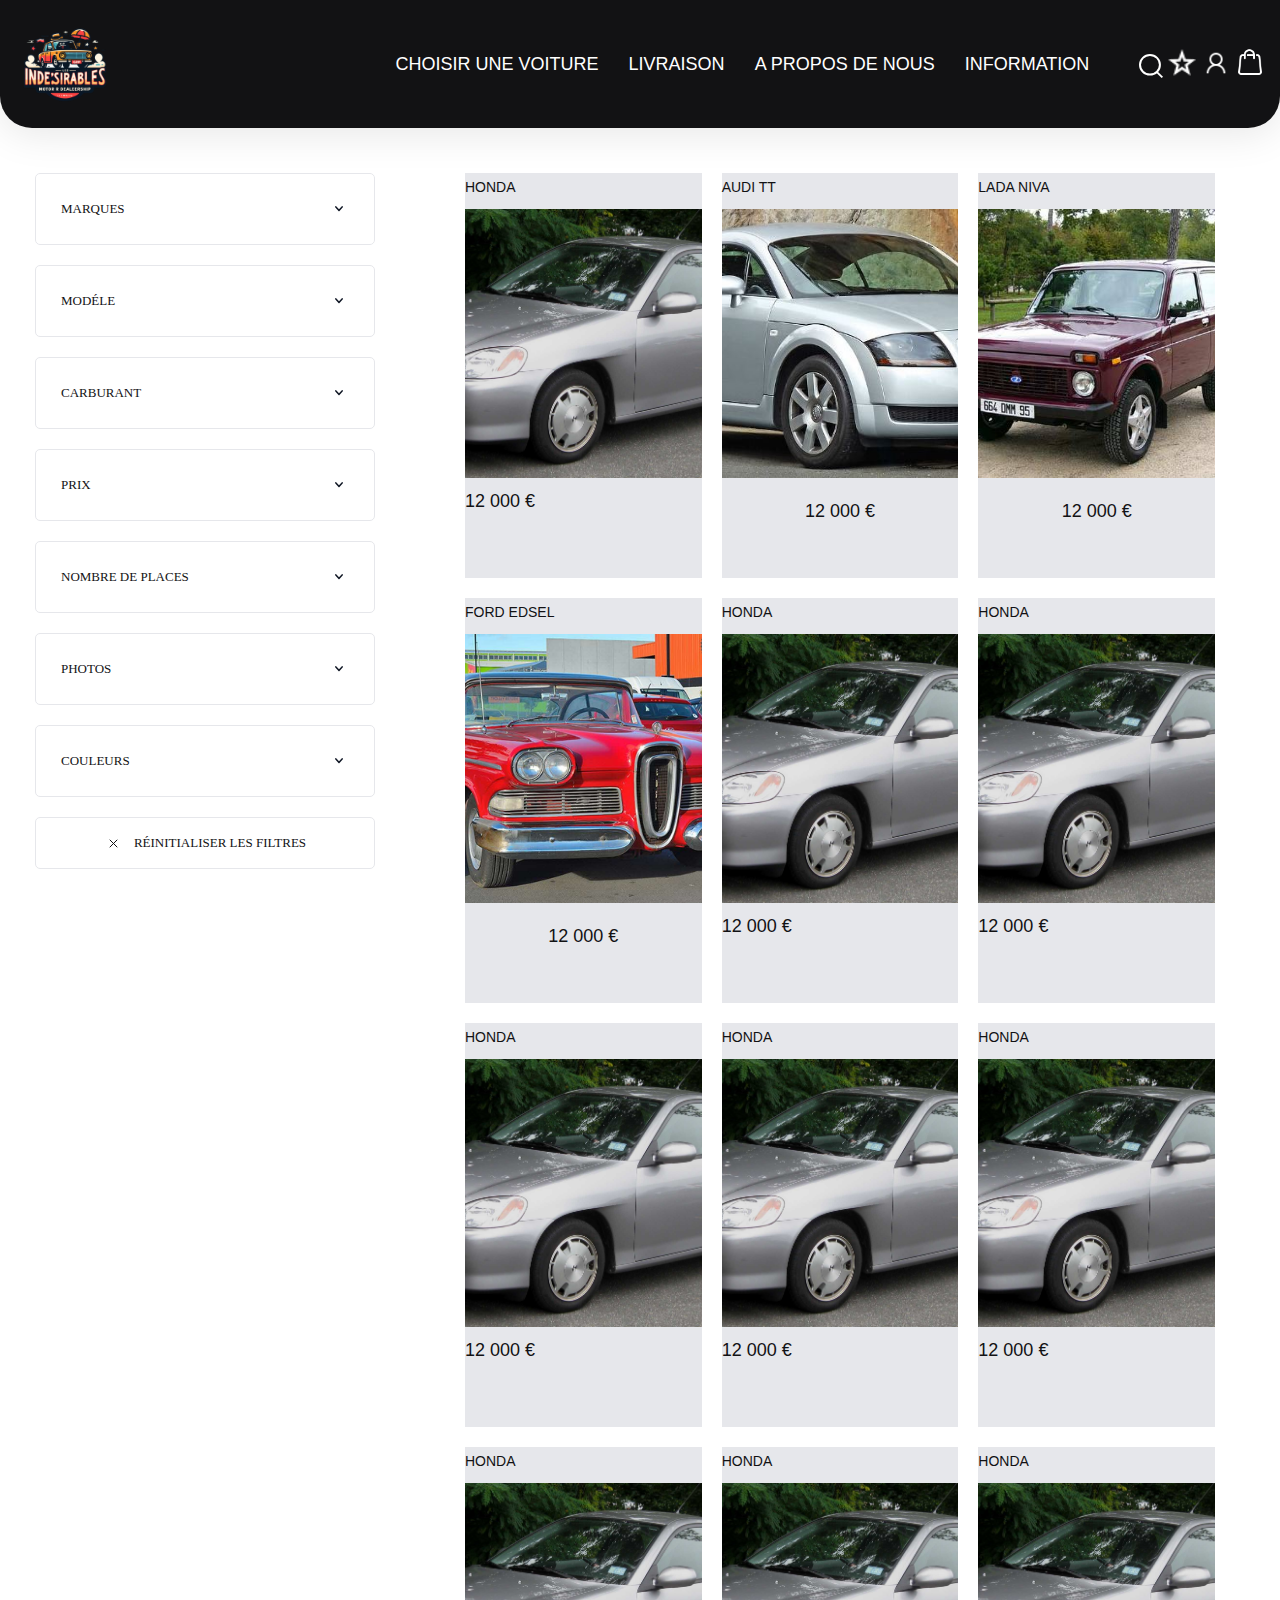
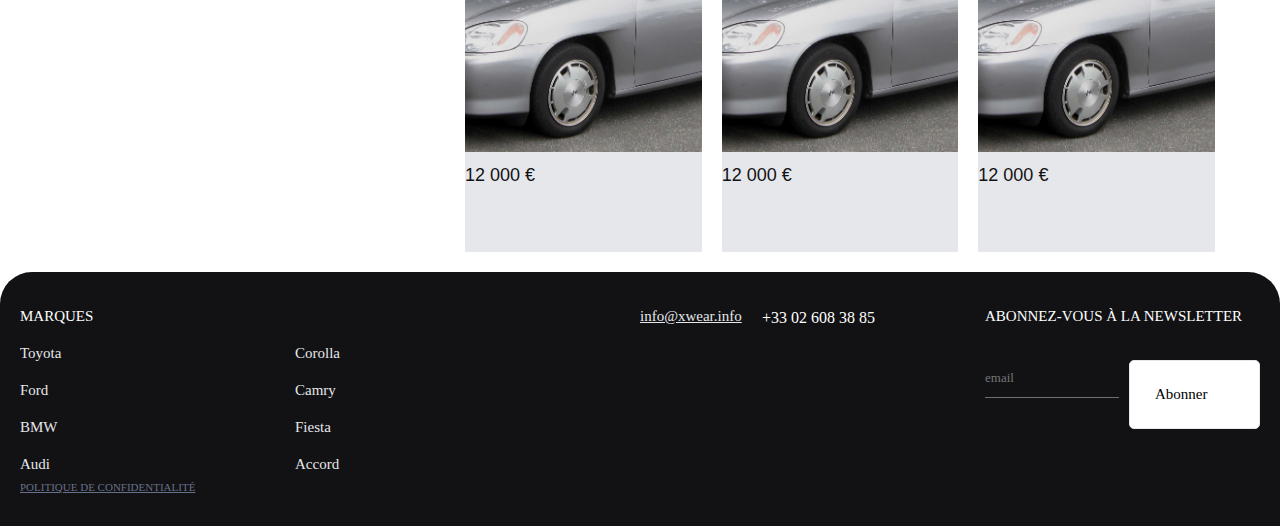
==== commit 168caf48: "hm_filter_main_clening_2" ====
--- a/index.html
+++ b/index.html
@@ -175,10 +175,6 @@
               <div class="select-box"></div>
               <div class="option-label">4</div>
             </div>
-            <div class="select-option" onclick="selectOption(event, this)">
-              <div class="select-box"></div>
-              <div class="option-label">6</div>
-            </div>
           </div>
         </div>
 
@@ -322,6 +318,46 @@
           <img class="img-icon7" alt="" src="./images/Ford-Edsel.jpg" />
 
           <div class="div3">12 000 €</div>
+        </div>
+        <div class="car-card">
+          <div class="toyota-camry1">HONDA</div>
+          <img class="img-icon4" alt="" src="./images/Honda Insight .jpg" />
+          <div class="div">12 000 €</div>
+        </div>
+        <div class="car-card">
+          <div class="toyota-camry1">HONDA</div>
+          <img class="img-icon4" alt="" src="./images/Honda Insight .jpg" />
+          <div class="div">12 000 €</div>
+        </div>
+        <div class="car-card">
+          <div class="toyota-camry1">HONDA</div>
+          <img class="img-icon4" alt="" src="./images/Honda Insight .jpg" />
+          <div class="div">12 000 €</div>
+        </div>
+        <div class="car-card">
+          <div class="toyota-camry1">HONDA</div>
+          <img class="img-icon4" alt="" src="./images/Honda Insight .jpg" />
+          <div class="div">12 000 €</div>
+        </div>
+        <div class="car-card">
+          <div class="toyota-camry1">HONDA</div>
+          <img class="img-icon4" alt="" src="./images/Honda Insight .jpg" />
+          <div class="div">12 000 €</div>
+        </div>
+        <div class="car-card">
+          <div class="toyota-camry1">HONDA</div>
+          <img class="img-icon4" alt="" src="./images/Honda Insight .jpg" />
+          <div class="div">12 000 €</div>
+        </div>
+        <div class="car-card">
+          <div class="toyota-camry1">HONDA</div>
+          <img class="img-icon4" alt="" src="./images/Honda Insight .jpg" />
+          <div class="div">12 000 €</div>
+        </div>
+        <div class="car-card">
+          <div class="toyota-camry1">HONDA</div>
+          <img class="img-icon4" alt="" src="./images/Honda Insight .jpg" />
+          <div class="div">12 000 €</div>
         </div>
       </div>
     </section>
--- a/css/styles.css
+++ b/css/styles.css
@@ -581,7 +581,7 @@
 .cards {
   display: grid;
   grid-template-columns: repeat(3, 1fr);
-  grid-template-rows: 1fr;
+  grid-template-rows: repeat(4, 1fr);
   padding: 20px 50px;
   gap: 20px;
 }
@@ -1507,7 +1507,7 @@
 
 .filter-section {
   position: relative;
-  border: 1px dashed #9747ff;
+
   width: 100%;
   overflow: hidden;
   padding: 20px;
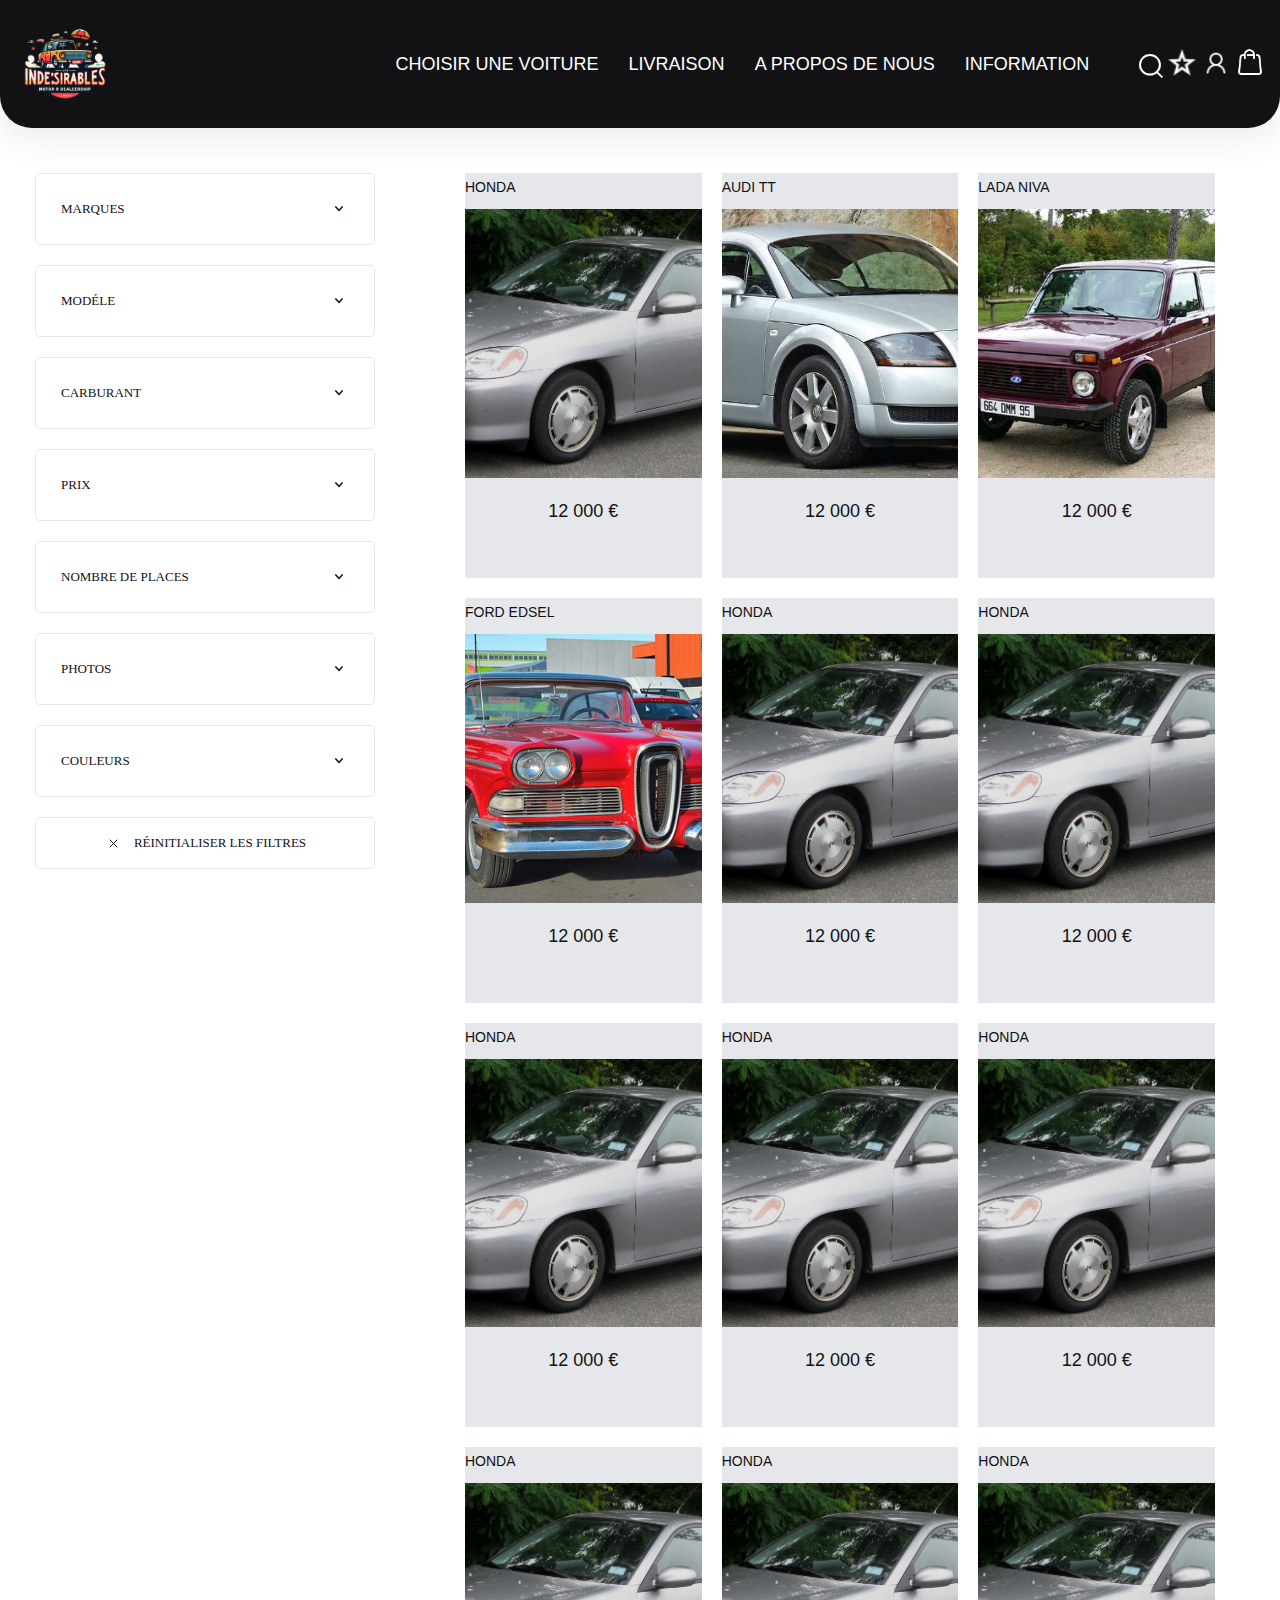
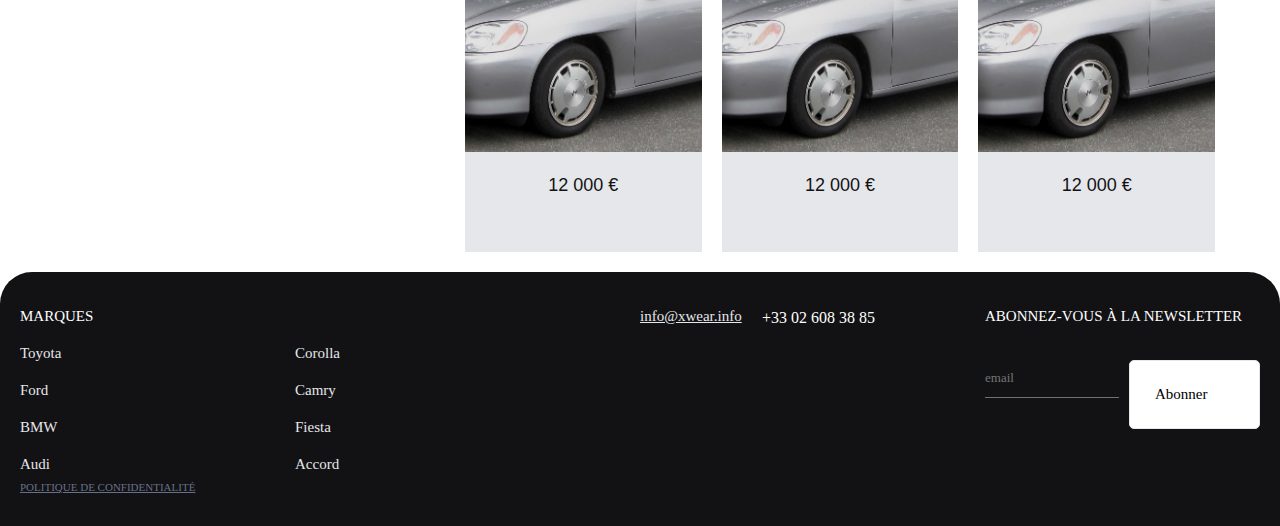
==== commit 3dcede19: "hm_filter_main_clening_3" ====
--- a/index.html
+++ b/index.html
@@ -175,6 +175,10 @@
               <div class="select-box"></div>
               <div class="option-label">4</div>
             </div>
+            <div class="select-option" onclick="selectOption(event, this)">
+              <div class="select-box"></div>
+              <div class="option-label">6</div>
+            </div>
           </div>
         </div>
 
@@ -299,13 +303,13 @@
         <div class="car-card">
           <div class="toyota-camry1">HONDA</div>
           <img class="img-icon4" alt="" src="./images/Honda Insight .jpg" />
-          <div class="div">12 000 €</div>
+          <div class="div1">12 000 €</div>
         </div>
         <div class="car-card1">
           <div class="toyota-camry2">Audi TT</div>
           <img class="img-icon5" alt="" src="./images/Audi-TT.jpg" />
 
-          <div class="div1">12 000 €</div>
+          <div class="div2">12 000 €</div>
         </div>
         <div class="car-card2">
           <div class="toyota-camry3">Lada Niva</div>
@@ -317,47 +321,47 @@
           <div class="toyota-camry4">Ford Edsel</div>
           <img class="img-icon7" alt="" src="./images/Ford-Edsel.jpg" />
 
-          <div class="div3">12 000 €</div>
-        </div>
-        <div class="car-card">
-          <div class="toyota-camry1">HONDA</div>
-          <img class="img-icon4" alt="" src="./images/Honda Insight .jpg" />
-          <div class="div">12 000 €</div>
-        </div>
-        <div class="car-card">
-          <div class="toyota-camry1">HONDA</div>
-          <img class="img-icon4" alt="" src="./images/Honda Insight .jpg" />
-          <div class="div">12 000 €</div>
-        </div>
-        <div class="car-card">
-          <div class="toyota-camry1">HONDA</div>
-          <img class="img-icon4" alt="" src="./images/Honda Insight .jpg" />
-          <div class="div">12 000 €</div>
-        </div>
-        <div class="car-card">
-          <div class="toyota-camry1">HONDA</div>
-          <img class="img-icon4" alt="" src="./images/Honda Insight .jpg" />
-          <div class="div">12 000 €</div>
-        </div>
-        <div class="car-card">
-          <div class="toyota-camry1">HONDA</div>
-          <img class="img-icon4" alt="" src="./images/Honda Insight .jpg" />
-          <div class="div">12 000 €</div>
-        </div>
-        <div class="car-card">
-          <div class="toyota-camry1">HONDA</div>
-          <img class="img-icon4" alt="" src="./images/Honda Insight .jpg" />
-          <div class="div">12 000 €</div>
-        </div>
-        <div class="car-card">
-          <div class="toyota-camry1">HONDA</div>
-          <img class="img-icon4" alt="" src="./images/Honda Insight .jpg" />
-          <div class="div">12 000 €</div>
-        </div>
-        <div class="car-card">
-          <div class="toyota-camry1">HONDA</div>
-          <img class="img-icon4" alt="" src="./images/Honda Insight .jpg" />
-          <div class="div">12 000 €</div>
+          <div class="div2">12 000 €</div>
+        </div>
+        <div class="car-card">
+          <div class="toyota-camry1">HONDA</div>
+          <img class="img-icon4" alt="" src="./images/Honda Insight .jpg" />
+          <div class="div1">12 000 €</div>
+        </div>
+        <div class="car-card">
+          <div class="toyota-camry1">HONDA</div>
+          <img class="img-icon4" alt="" src="./images/Honda Insight .jpg" />
+          <div class="div1">12 000 €</div>
+        </div>
+        <div class="car-card">
+          <div class="toyota-camry1">HONDA</div>
+          <img class="img-icon4" alt="" src="./images/Honda Insight .jpg" />
+          <div class="div1">12 000 €</div>
+        </div>
+        <div class="car-card">
+          <div class="toyota-camry1">HONDA</div>
+          <img class="img-icon4" alt="" src="./images/Honda Insight .jpg" />
+          <div class="div1">12 000 €</div>
+        </div>
+        <div class="car-card">
+          <div class="toyota-camry1">HONDA</div>
+          <img class="img-icon4" alt="" src="./images/Honda Insight .jpg" />
+          <div class="div1">12 000 €</div>
+        </div>
+        <div class="car-card">
+          <div class="toyota-camry1">HONDA</div>
+          <img class="img-icon4" alt="" src="./images/Honda Insight .jpg" />
+          <div class="div1">12 000 €</div>
+        </div>
+        <div class="car-card">
+          <div class="toyota-camry1">HONDA</div>
+          <img class="img-icon4" alt="" src="./images/Honda Insight .jpg" />
+          <div class="div1">12 000 €</div>
+        </div>
+        <div class="car-card">
+          <div class="toyota-camry1">HONDA</div>
+          <img class="img-icon4" alt="" src="./images/Honda Insight .jpg" />
+          <div class="div1">12 000 €</div>
         </div>
       </div>
     </section>
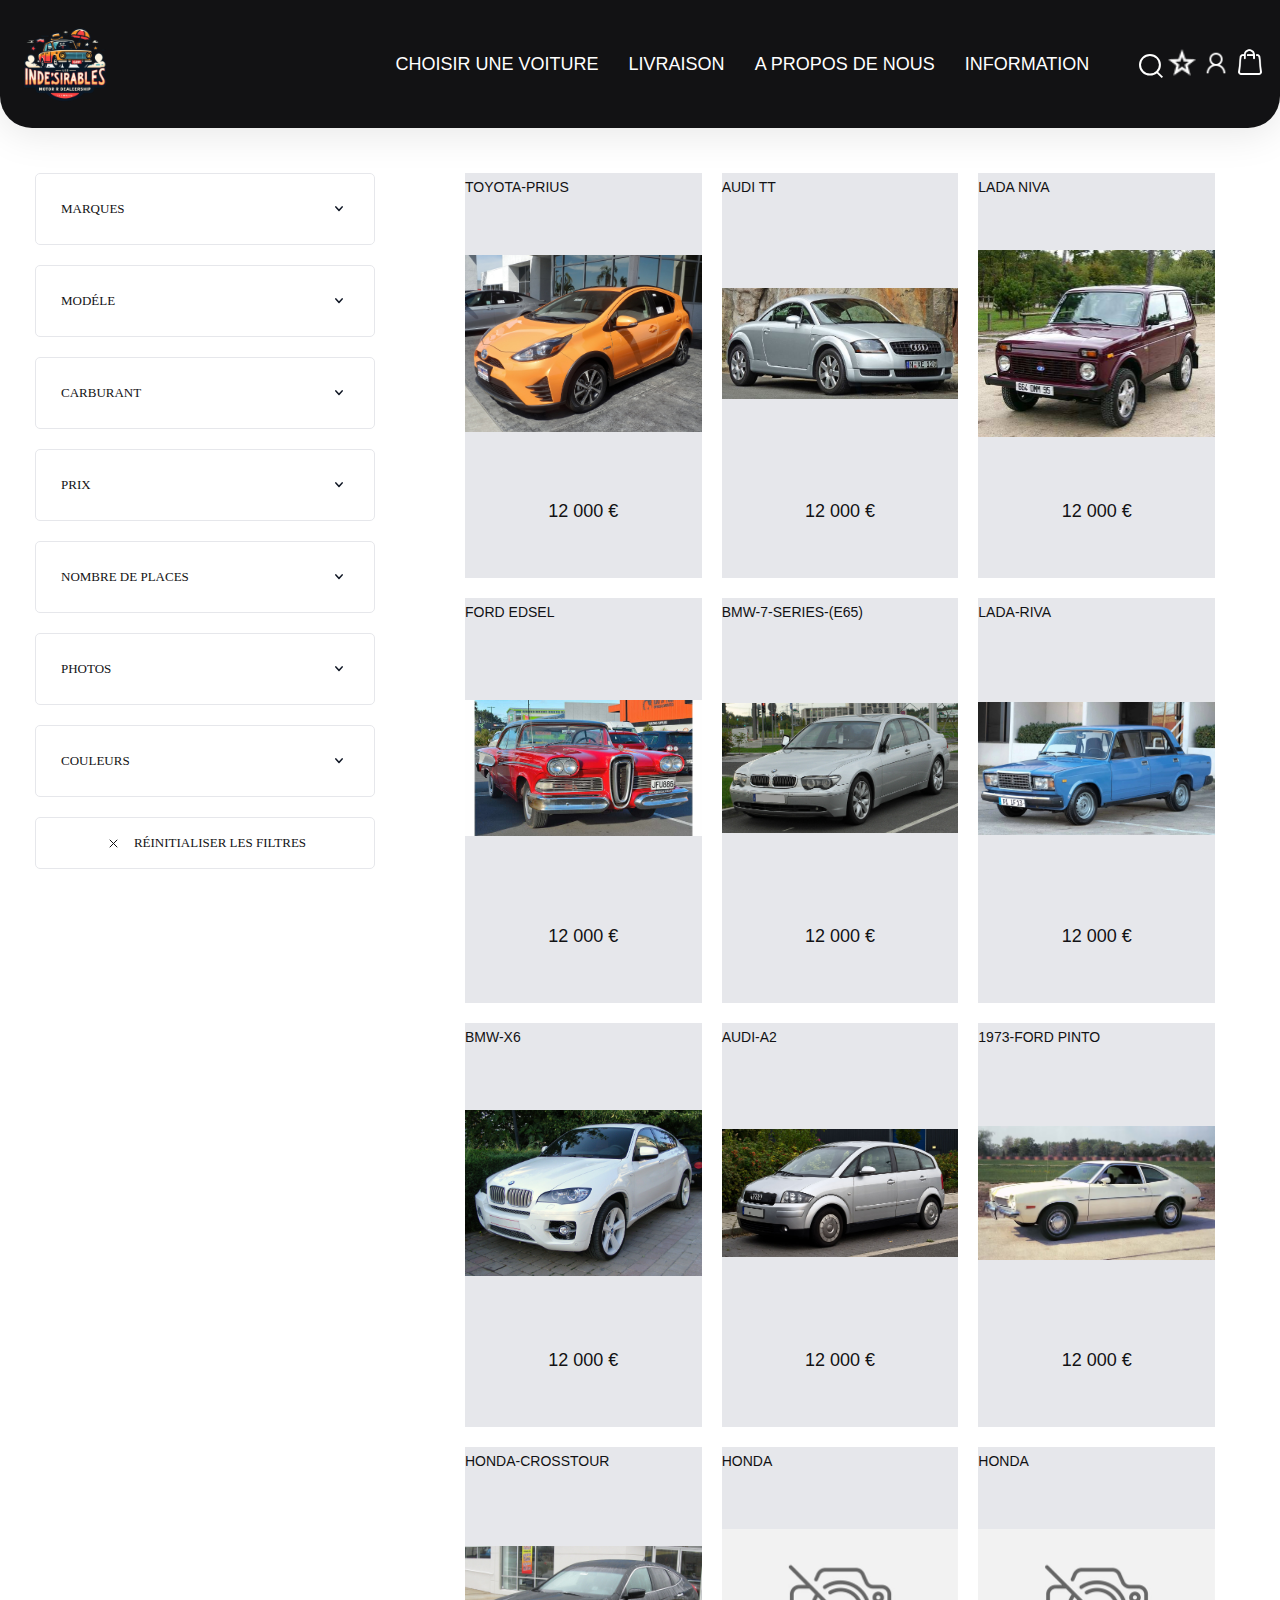
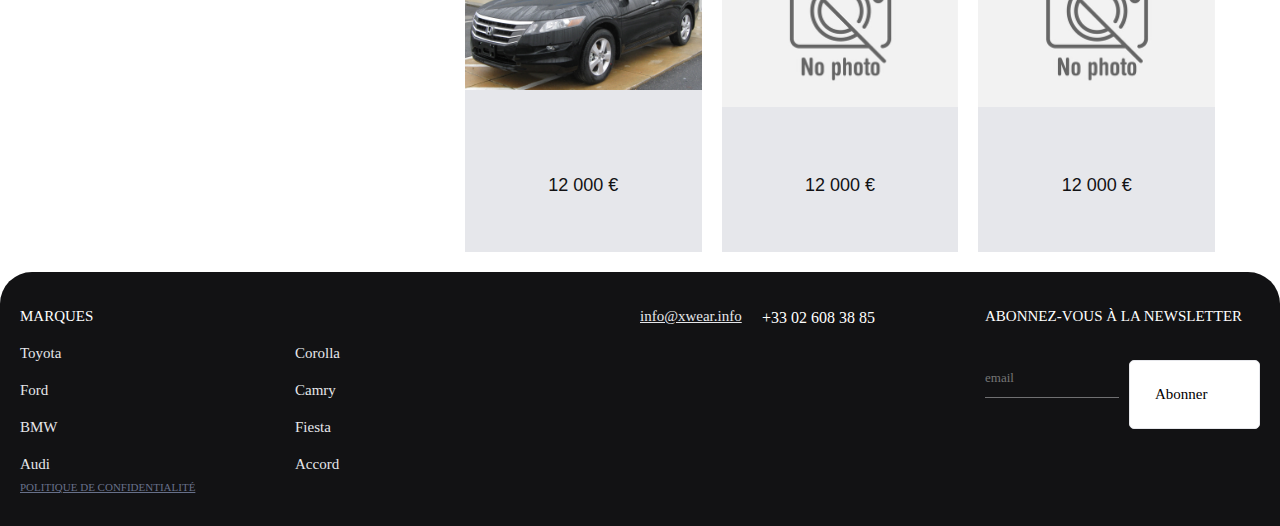
==== commit f1445cd4: "add images/NOPHOTO.jpg" ====
--- a/index.html
+++ b/index.html
@@ -15,12 +15,16 @@
   <body>
     <header class="header">
       <div class="header__container container">
-        <button aria-label="open" class="header__hamburger hamburger hamburger--collapse reset-btn js-burger" type="button">
+        <button
+          aria-label="open"
+          class="header__hamburger hamburger hamburger--collapse reset-btn js-burger"
+          type="button"
+        >
           <span class="hamburger__box">
             <span class="hamburger__inner"></span>
           </span>
         </button>
-        <a class="header__logo">
+        <a href="index.html" class="header__logo">
           <img src="images/logo.png" alt="logo" />
         </a>
         <nav class="header__navigetion">
@@ -42,10 +46,29 @@
           </div>
           <div>
             <div class="icon-wrap">
-              <button aria-label="open" class="reset-btn header__search-btn js-open-search" type="button">
-                <svg width="24" height="24" viewBox="0 0 24 24" fill="none" xmlns="http://www.w3.org/2000/svg">
-                  <rect width="7.56126" height="1.89031" transform="matrix(0.713342 0.700816 -0.713342 0.700816 18.6064 17.3762)" fill="currentColor" />
-                  <path d="M20.9303 10.7726C20.9303 16.1533 16.4855 20.5452 10.9652 20.5452C5.44478 20.5452 1 16.1533 1 10.7726C1 5.39198 5.44478 1 10.9652 1C16.4855 1 20.9303 5.39198 20.9303 10.7726Z" stroke="currentColor" stroke-width="2" />
+              <button
+                aria-label="open"
+                class="reset-btn header__search-btn js-open-search"
+                type="button"
+              >
+                <svg
+                  width="24"
+                  height="24"
+                  viewBox="0 0 24 24"
+                  fill="none"
+                  xmlns="http://www.w3.org/2000/svg"
+                >
+                  <rect
+                    width="7.56126"
+                    height="1.89031"
+                    transform="matrix(0.713342 0.700816 -0.713342 0.700816 18.6064 17.3762)"
+                    fill="currentColor"
+                  />
+                  <path
+                    d="M20.9303 10.7726C20.9303 16.1533 16.4855 20.5452 10.9652 20.5452C5.44478 20.5452 1 16.1533 1 10.7726C1 5.39198 5.44478 1 10.9652 1C16.4855 1 20.9303 5.39198 20.9303 10.7726Z"
+                    stroke="currentColor"
+                    stroke-width="2"
+                  />
                 </svg>
               </button>
               <img class="icon1" alt="Star Icon" src="images/star.png" />
@@ -54,18 +77,69 @@
             </div>
           </div>
           <form action="/" class="header__search-form js-form" method="get">
-            <input type="text" class="header__search-input" placeholder="Qu'est-ce tu cherches?" />
-            <button aria-label="seach" class="reset-bachsearch-btn" type="submit">
-              <svg width="24" height="24" viewBox="0 0 24 24" fill="none" xmlns="http://www.w3.org/2000/svg">
-                <rect width="7.56126" height="1.89031" transform="matrix(0.713342 0.700816 -0.713342 0.700816 18.6064 17.3762)" fill="currentColor" />
-                <path d="M20.9303 10.7726C20.9303 16.1533 16.4855 20.5452 10.9652 20.5452C5.44478 20.5452 1 16.1533 1 10.7726C1 5.39198 5.44478 1 10.9652 1C16.4855 1 20.9303 5.39198 20.9303 10.7726Z" stroke="currentColor" stroke-width="2" />
+            <input
+              type="text"
+              class="header__search-input"
+              placeholder="Qu'est-ce tu cherches?"
+            />
+            <button
+              aria-label="seach"
+              class="reset-bachsearch-btn"
+              type="submit"
+            >
+              <svg
+                width="24"
+                height="24"
+                viewBox="0 0 24 24"
+                fill="none"
+                xmlns="http://www.w3.org/2000/svg"
+              >
+                <rect
+                  width="7.56126"
+                  height="1.89031"
+                  transform="matrix(0.713342 0.700816 -0.713342 0.700816 18.6064 17.3762)"
+                  fill="currentColor"
+                />
+                <path
+                  d="M20.9303 10.7726C20.9303 16.1533 16.4855 20.5452 10.9652 20.5452C5.44478 20.5452 1 16.1533 1 10.7726C1 5.39198 5.44478 1 10.9652 1C16.4855 1 20.9303 5.39198 20.9303 10.7726Z"
+                  stroke="currentColor"
+                  stroke-width="2"
+                />
               </svg>
             </button>
-            <button aria-label="Close" class="header__close-btn reset-btn js-close-search" type="button">
-              <svg viewBox="0 0 24 24" fill="none" xmlns="http://www.w3.org/2000/svg">
-                <rect x="8.9541" y="7.30432" width="11.6645" height="2.33291" transform="rotate(45 8.9541 7.30432)" fill="currentColor" />
-                <rect x="7.30469" y="15.5524" width="11.6645" height="2.33291" transform="rotate(-45 7.30469 15.5524)" fill="currentColor" />
-                <circle cx="12" cy="12" r="11" stroke="currentColor" stroke-width="2" />
+            <button
+              aria-label="Close"
+              class="header__close-btn reset-btn js-close-search"
+              type="button"
+            >
+              <svg
+                viewBox="0 0 24 24"
+                fill="none"
+                xmlns="http://www.w3.org/2000/svg"
+              >
+                <rect
+                  x="8.9541"
+                  y="7.30432"
+                  width="11.6645"
+                  height="2.33291"
+                  transform="rotate(45 8.9541 7.30432)"
+                  fill="currentColor"
+                />
+                <rect
+                  x="7.30469"
+                  y="15.5524"
+                  width="11.6645"
+                  height="2.33291"
+                  transform="rotate(-45 7.30469 15.5524)"
+                  fill="currentColor"
+                />
+                <circle
+                  cx="12"
+                  cy="12"
+                  r="11"
+                  stroke="currentColor"
+                  stroke-width="2"
+                />
               </svg>
             </button>
           </form>
@@ -78,71 +152,137 @@
         <div class="button" id="button1">
           <div class="title">
             <div class="section-title">MARQUES</div>
-            <img class="icon" alt="Icon" src="./public/close.svg" onclick="toggleTexts('section1', 'button1')" />
+            <img
+              class="icon"
+              alt="Icon"
+              src="./public/close.svg"
+              onclick="toggleTexts('section1', 'button1')"
+            />
           </div>
         </div>
         <div class="section-content" id="section1">
           <div class="title">
             <div class="section-title">MARQUES</div>
-            <img class="icon" alt="Icon" src="./public/open.svg" onclick="toggleTexts('section1', 'button1')" />
+            <img
+              class="icon"
+              alt="Icon"
+              src="./public/open.svg"
+              onclick="toggleTexts('section1', 'button1')"
+            />
           </div>
           <div class="text-section">
-            <div class="option-item" onclick="selectOption(event, this)">Honda</div>
-            <div class="option-item" onclick="selectOption(event, this)">Ford</div>
-            <div class="option-item" onclick="selectOption(event, this)">Bmw</div>
-            <div class="option-item" onclick="selectOption(event, this)">Audi</div>
-            <div class="option-item" onclick="selectOption(event, this)">Toyota</div>
+            <div class="option-item" onclick="selectOption(event, this)">
+              Honda
+            </div>
+            <div class="option-item" onclick="selectOption(event, this)">
+              Ford
+            </div>
+            <div class="option-item" onclick="selectOption(event, this)">
+              Bmw
+            </div>
+            <div class="option-item" onclick="selectOption(event, this)">
+              Audi
+            </div>
+            <div class="option-item" onclick="selectOption(event, this)">
+              Toyota
+            </div>
           </div>
         </div>
 
         <div class="button" id="button2">
           <div class="title">
             <div class="section-title">MODÉLE</div>
-            <img class="icon" alt="Icon" src="./public/close.svg" onclick="toggleTexts('section2', 'button2')" />
+            <img
+              class="icon"
+              alt="Icon"
+              src="./public/close.svg"
+              onclick="toggleTexts('section2', 'button2')"
+            />
           </div>
         </div>
         <div class="section-content" id="section2">
           <div class="title">
             <div class="section-title">MODÉLE</div>
-            <img class="icon" alt="Icon" src="./public/open.svg" onclick="toggleTexts('section2', 'button2')" />
+            <img
+              class="icon"
+              alt="Icon"
+              src="./public/open.svg"
+              onclick="toggleTexts('section2', 'button2')"
+            />
           </div>
           <div class="text-section">
-            <div class="option-item" onclick="selectOption(event, this)">Civic</div>
-            <div class="option-item" onclick="selectOption(event, this)">Fiesta</div>
-            <div class="option-item" onclick="selectOption(event, this)">X5</div>
-            <div class="option-item" onclick="selectOption(event, this)">A4</div>
-            <div class="option-item" onclick="selectOption(event, this)">Camry</div>
+            <div class="option-item" onclick="selectOption(event, this)">
+              Civic
+            </div>
+            <div class="option-item" onclick="selectOption(event, this)">
+              Fiesta
+            </div>
+            <div class="option-item" onclick="selectOption(event, this)">
+              X5
+            </div>
+            <div class="option-item" onclick="selectOption(event, this)">
+              A4
+            </div>
+            <div class="option-item" onclick="selectOption(event, this)">
+              Camry
+            </div>
           </div>
         </div>
 
         <div class="button" id="button3">
           <div class="title">
             <div class="section-title">CARBURANT</div>
-            <img class="icon" alt="Icon" src="./public/close.svg" onclick="toggleTexts('section3', 'button3')" />
+            <img
+              class="icon"
+              alt="Icon"
+              src="./public/close.svg"
+              onclick="toggleTexts('section3', 'button3')"
+            />
           </div>
         </div>
         <div class="section-content" id="section3">
           <div class="title">
             <div class="section-title">CARBURANT</div>
-            <img class="icon" alt="Icon" src="./public/open.svg" onclick="toggleTexts('section3', 'button3')" />
+            <img
+              class="icon"
+              alt="Icon"
+              src="./public/open.svg"
+              onclick="toggleTexts('section3', 'button3')"
+            />
           </div>
           <div class="text-section">
-            <div class="option-item" onclick="selectOption(event, this)">Essence</div>
-            <div class="option-item" onclick="selectOption(event, this)">Gazole</div>
-            <div class="option-item" onclick="selectOption(event, this)">Électrique</div>
+            <div class="option-item" onclick="selectOption(event, this)">
+              Essence
+            </div>
+            <div class="option-item" onclick="selectOption(event, this)">
+              Gazole
+            </div>
+            <div class="option-item" onclick="selectOption(event, this)">
+              Électrique
+            </div>
           </div>
         </div>
 
         <div class="button" id="buttonPrice">
           <div class="title">
             <div class="section-title">PRIX</div>
-            <img class="icon" alt="Icon" src="./public/close.svg" onclick="toggleTexts('priceRangeSection', 'buttonPrice')" />
+            <img
+              class="icon"
+              alt="Icon"
+              src="./public/close.svg"
+              onclick="toggleTexts('priceRangeSection', 'buttonPrice')"
+            />
           </div>
         </div>
         <div class="section-content" id="priceRangeSection">
           <div class="title">
             <div class="section-title">PRIX</div>
-            <img class="icon" alt="Icon" src="./public/open.svg" onclick="toggleTexts('priceRangeSection', 'buttonPrice')" />
+            <img
+              class="icon"
+              alt="Icon"
+              src="./public/open.svg"
+              onclick="toggleTexts('priceRangeSection', 'buttonPrice')"
+            />
           </div>
           <div class="text-section" id="priceRangeTexts">
             <div class="range-prices">
@@ -151,20 +291,38 @@
                 <div class="div1">€</div>
               </div>
             </div>
-            <input type="range" id="priceRangeInput" class="price-range-input" min="100" max="50000" value="10" oninput="updateDisplayedPrice()" />
+            <input
+              type="range"
+              id="priceRangeInput"
+              class="price-range-input"
+              min="100"
+              max="50000"
+              value="10"
+              oninput="updateDisplayedPrice()"
+            />
           </div>
         </div>
 
         <div class="button" id="button4">
           <div class="title">
             <div class="section-title">Nombre de places</div>
-            <img class="icon" alt="Icon" src="./public/close.svg" onclick="toggleTexts('section4', 'button4')" />
+            <img
+              class="icon"
+              alt="Icon"
+              src="./public/close.svg"
+              onclick="toggleTexts('section4', 'button4')"
+            />
           </div>
         </div>
         <div class="section-content" id="section4">
           <div class="title">
             <div class="section-title">Nombre de places</div>
-            <img class="icon" alt="Icon" src="./public/open.svg" onclick="toggleTexts('section4', 'button4')" />
+            <img
+              class="icon"
+              alt="Icon"
+              src="./public/open.svg"
+              onclick="toggleTexts('section4', 'button4')"
+            />
           </div>
           <div class="text-section">
             <div class="select-option" onclick="selectOption(event, this)">
@@ -185,13 +343,23 @@
         <div class="button" id="button5">
           <div class="title">
             <div class="section-title">Photos</div>
-            <img class="icon" alt="Icon" src="./public/close.svg" onclick="toggleTexts('section5', 'button5')" />
+            <img
+              class="icon"
+              alt="Icon"
+              src="./public/close.svg"
+              onclick="toggleTexts('section5', 'button5')"
+            />
           </div>
         </div>
         <div class="section-content" id="section5">
           <div class="title">
             <div class="section-title">Photos</div>
-            <img class="icon" alt="Icon" src="./public/open.svg" onclick="toggleTexts('section5', 'button5')" />
+            <img
+              class="icon"
+              alt="Icon"
+              src="./public/open.svg"
+              onclick="toggleTexts('section5', 'button5')"
+            />
           </div>
           <div class="text-section">
             <div class="select-option" onclick="selectOption(event, this)">
@@ -209,13 +377,23 @@
         <div class="button" id="button6">
           <div class="title">
             <div class="section-title">Couleurs</div>
-            <img class="icon" alt="Icon" src="./public/close.svg" onclick="toggleTexts('section6', 'button6')" />
+            <img
+              class="icon"
+              alt="Icon"
+              src="./public/close.svg"
+              onclick="toggleTexts('section6', 'button6')"
+            />
           </div>
         </div>
         <div class="section-content" id="section6">
           <div class="title">
             <div class="section-title">Couleurs</div>
-            <img class="icon" alt="Icon" src="./public/open.svg" onclick="toggleTexts('section6', 'button6')" />
+            <img
+              class="icon"
+              alt="Icon"
+              src="./public/open.svg"
+              onclick="toggleTexts('section6', 'button6')"
+            />
           </div>
           <div class="text-section">
             <div class="colors">
@@ -295,16 +473,18 @@
         <div class="typereini-button">
           <div class="text">
             <img class="icon" alt="" src="./public/icon.svg" />
-            <div class="rinitialiser-les-filtres">réinitialiser les filtres</div>
+            <div class="rinitialiser-les-filtres">
+              réinitialiser les filtres
+            </div>
           </div>
         </div>
       </div>
       <div class="cards">
-        <div class="car-card">
-          <div class="toyota-camry1">HONDA</div>
-          <img class="img-icon4" alt="" src="./images/Honda Insight .jpg" />
-          <div class="div1">12 000 €</div>
-        </div>
+        <a href="/Toyota-Prius.html" class="car-card">
+          <div class="toyota-camry1">Toyota-Prius</div>
+          <img class="img-icon4" alt="" src="./images/Toyota-Prius.jpg" />
+          <div class="div1">12 000 €</div>
+        </a>
         <div class="car-card1">
           <div class="toyota-camry2">Audi TT</div>
           <img class="img-icon5" alt="" src="./images/Audi-TT.jpg" />
@@ -324,43 +504,47 @@
           <div class="div2">12 000 €</div>
         </div>
         <div class="car-card">
+          <div class="toyota-camry1">BMW-7-Series-(E65)</div>
+          <img class="img-icon4" alt="" src="./images/BMW-7-Series-(E65).jpg" />
+          <div class="div1">12 000 €</div>
+        </div>
+        <div class="car-card">
+          <div class="toyota-camry1">Lada-Riva</div>
+          <img class="img-icon4" alt="" src="./images/Lada-Riva.webp" />
+          <div class="div1">12 000 €</div>
+        </div>
+        <div class="car-card">
+          <div class="toyota-camry1">BMW-X6</div>
+          <img class="img-icon4" alt="" src="./images/BMW-X6.jpg" />
+          <div class="div1">12 000 €</div>
+        </div>
+        <div class="car-card">
+          <div class="toyota-camry1">Audi-A2</div>
+          <img class="img-icon4" alt="" src="./images/Audi-A2.jpg" />
+          <div class="div1">12 000 €</div>
+        </div>
+        <div class="car-card">
+          <div class="toyota-camry1">1973-Ford Pinto</div>
+          <img
+            class="img-icon4"
+            alt=""
+            src="./images/1973-Ford Pinto.jpg.avif"
+          />
+          <div class="div1">12 000 €</div>
+        </div>
+        <div class="car-card">
+          <div class="toyota-camry1">Honda-Crosstour</div>
+          <img class="img-icon4" alt="" src="./images/Honda-Crosstour.jpg" />
+          <div class="div1">12 000 €</div>
+        </div>
+        <div class="car-card">
           <div class="toyota-camry1">HONDA</div>
-          <img class="img-icon4" alt="" src="./images/Honda Insight .jpg" />
+          <img class="img-icon4" alt="" src="./images/NOPHOTO.jpg" />
           <div class="div1">12 000 €</div>
         </div>
         <div class="car-card">
           <div class="toyota-camry1">HONDA</div>
-          <img class="img-icon4" alt="" src="./images/Honda Insight .jpg" />
-          <div class="div1">12 000 €</div>
-        </div>
-        <div class="car-card">
-          <div class="toyota-camry1">HONDA</div>
-          <img class="img-icon4" alt="" src="./images/Honda Insight .jpg" />
-          <div class="div1">12 000 €</div>
-        </div>
-        <div class="car-card">
-          <div class="toyota-camry1">HONDA</div>
-          <img class="img-icon4" alt="" src="./images/Honda Insight .jpg" />
-          <div class="div1">12 000 €</div>
-        </div>
-        <div class="car-card">
-          <div class="toyota-camry1">HONDA</div>
-          <img class="img-icon4" alt="" src="./images/Honda Insight .jpg" />
-          <div class="div1">12 000 €</div>
-        </div>
-        <div class="car-card">
-          <div class="toyota-camry1">HONDA</div>
-          <img class="img-icon4" alt="" src="./images/Honda Insight .jpg" />
-          <div class="div1">12 000 €</div>
-        </div>
-        <div class="car-card">
-          <div class="toyota-camry1">HONDA</div>
-          <img class="img-icon4" alt="" src="./images/Honda Insight .jpg" />
-          <div class="div1">12 000 €</div>
-        </div>
-        <div class="car-card">
-          <div class="toyota-camry1">HONDA</div>
-          <img class="img-icon4" alt="" src="./images/Honda Insight .jpg" />
+          <img class="img-icon4" alt="" src="./images/NOPHOTO.jpg" />
           <div class="div1">12 000 €</div>
         </div>
       </div>
@@ -385,7 +569,9 @@
           </div>
         </div>
         <div class="contacts">
-          <a href="mailto:info@xwear.info" class="infoxwearinfo">info@xwear.info</a>
+          <a href="mailto:info@xwear.info" class="infoxwearinfo"
+            >info@xwear.info</a
+          >
           <a href="tel:+33026083885" class="div4">+33 02 608 38 85</a>
         </div>
         <div class="newsletter">
@@ -404,7 +590,9 @@
       </div>
       <div class="link-wrapper">
         <div class="link">
-          <a href="#" class="politique-de-confidentialit">politique de confidentialité</a>
+          <a href="#" class="politique-de-confidentialit"
+            >politique de confidentialité</a
+          >
         </div>
       </div>
     </footer>
--- a/css/styles.css
+++ b/css/styles.css
@@ -139,6 +139,7 @@
 .icon3,
 .icon2,
 .icon1 {
+  box-sizing: content-box;
   width: 30px;
   height: 30px;
 }
@@ -674,7 +675,7 @@
   position: relative;
   max-width: 100%;
   overflow: hidden;
-  object-fit: cover;
+  object-fit: contain;
   transition: transform 0.3s ease, box-shadow 0.3s ease;
   /* Add transition for hover effect */
 }
@@ -941,10 +942,10 @@
   height: 268.8px;
   max-width: 100%;
   overflow: hidden;
-  object-fit: cover;
   align-self: stretch;
   position: relative;
   flex-shrink: 0;
+  object-fit: contain;
   transition: transform 0.3s ease, box-shadow 0.3s ease;
   /* Add transition for hover effect */
 }
@@ -1119,6 +1120,7 @@
 .icon6 {
   height: 30px;
   width: 30px;
+  object-fit: contain;
   position: relative;
   min-height: 30px;
 }
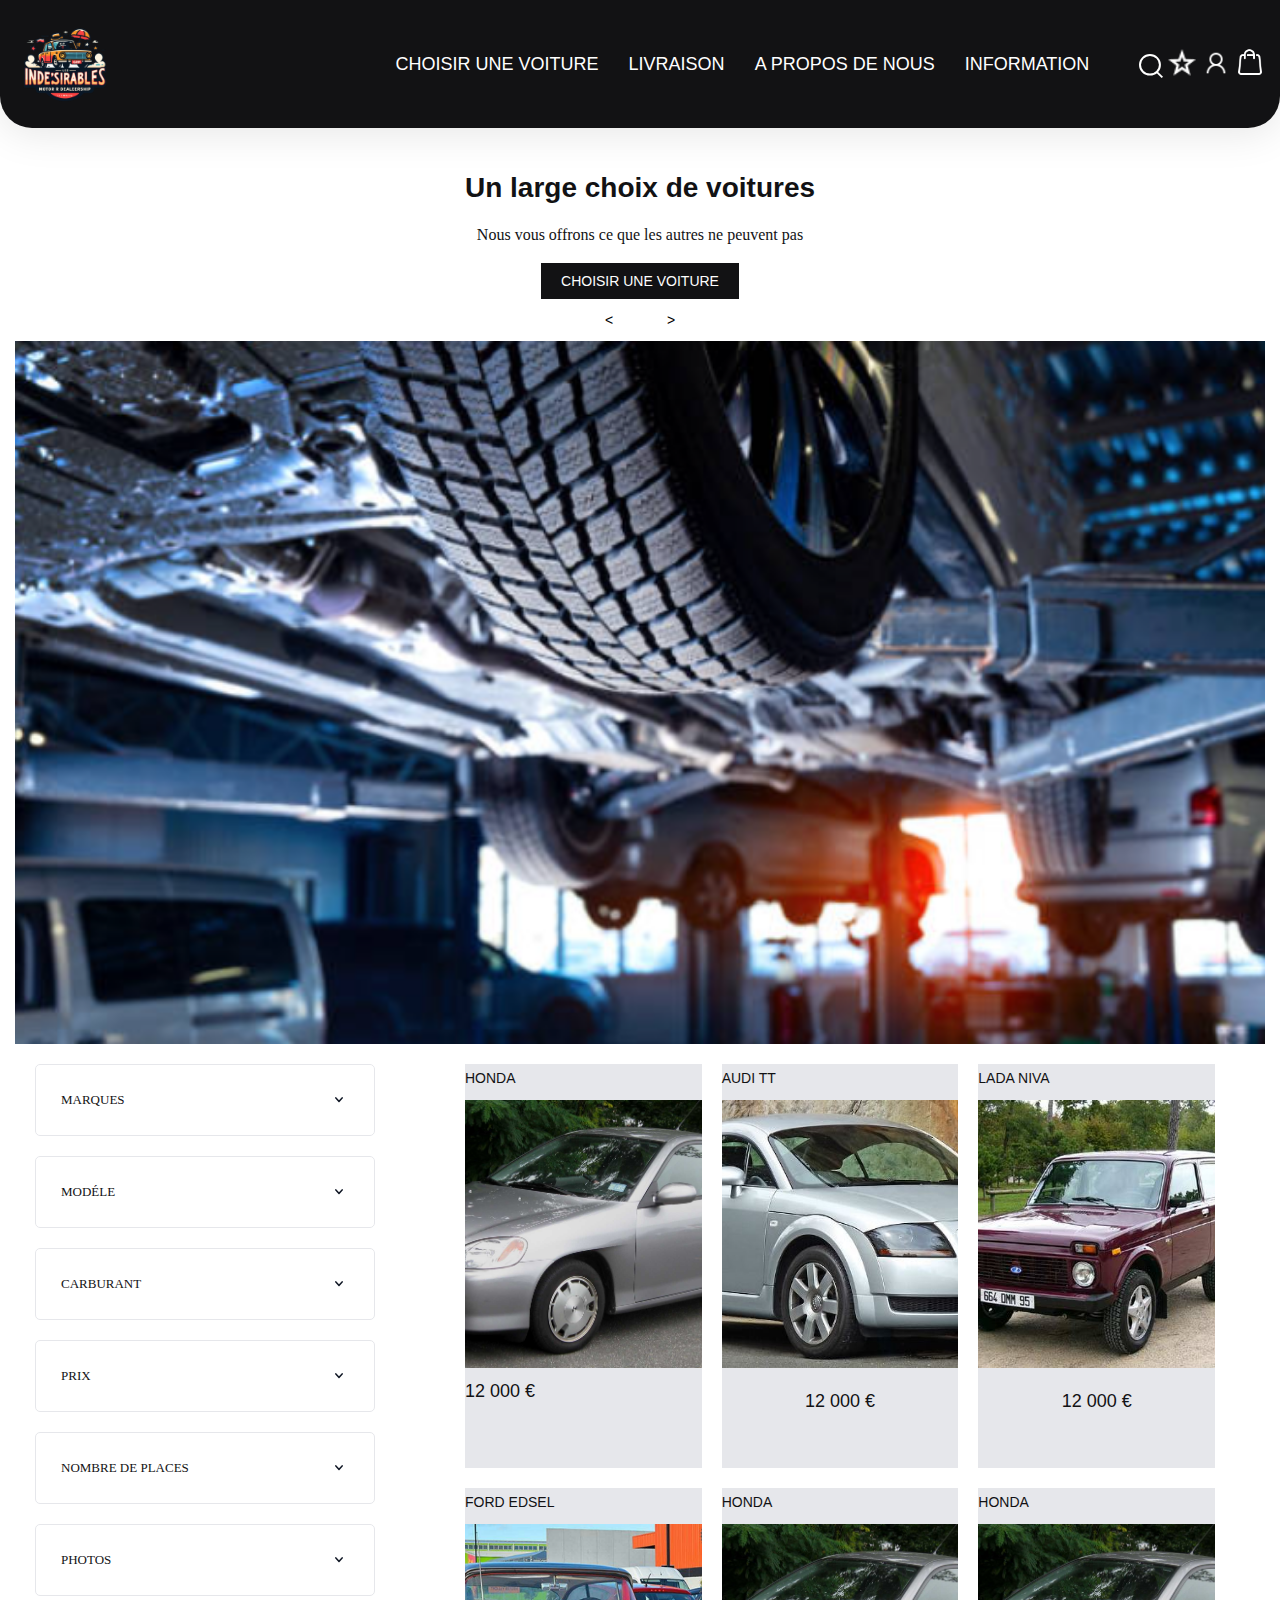
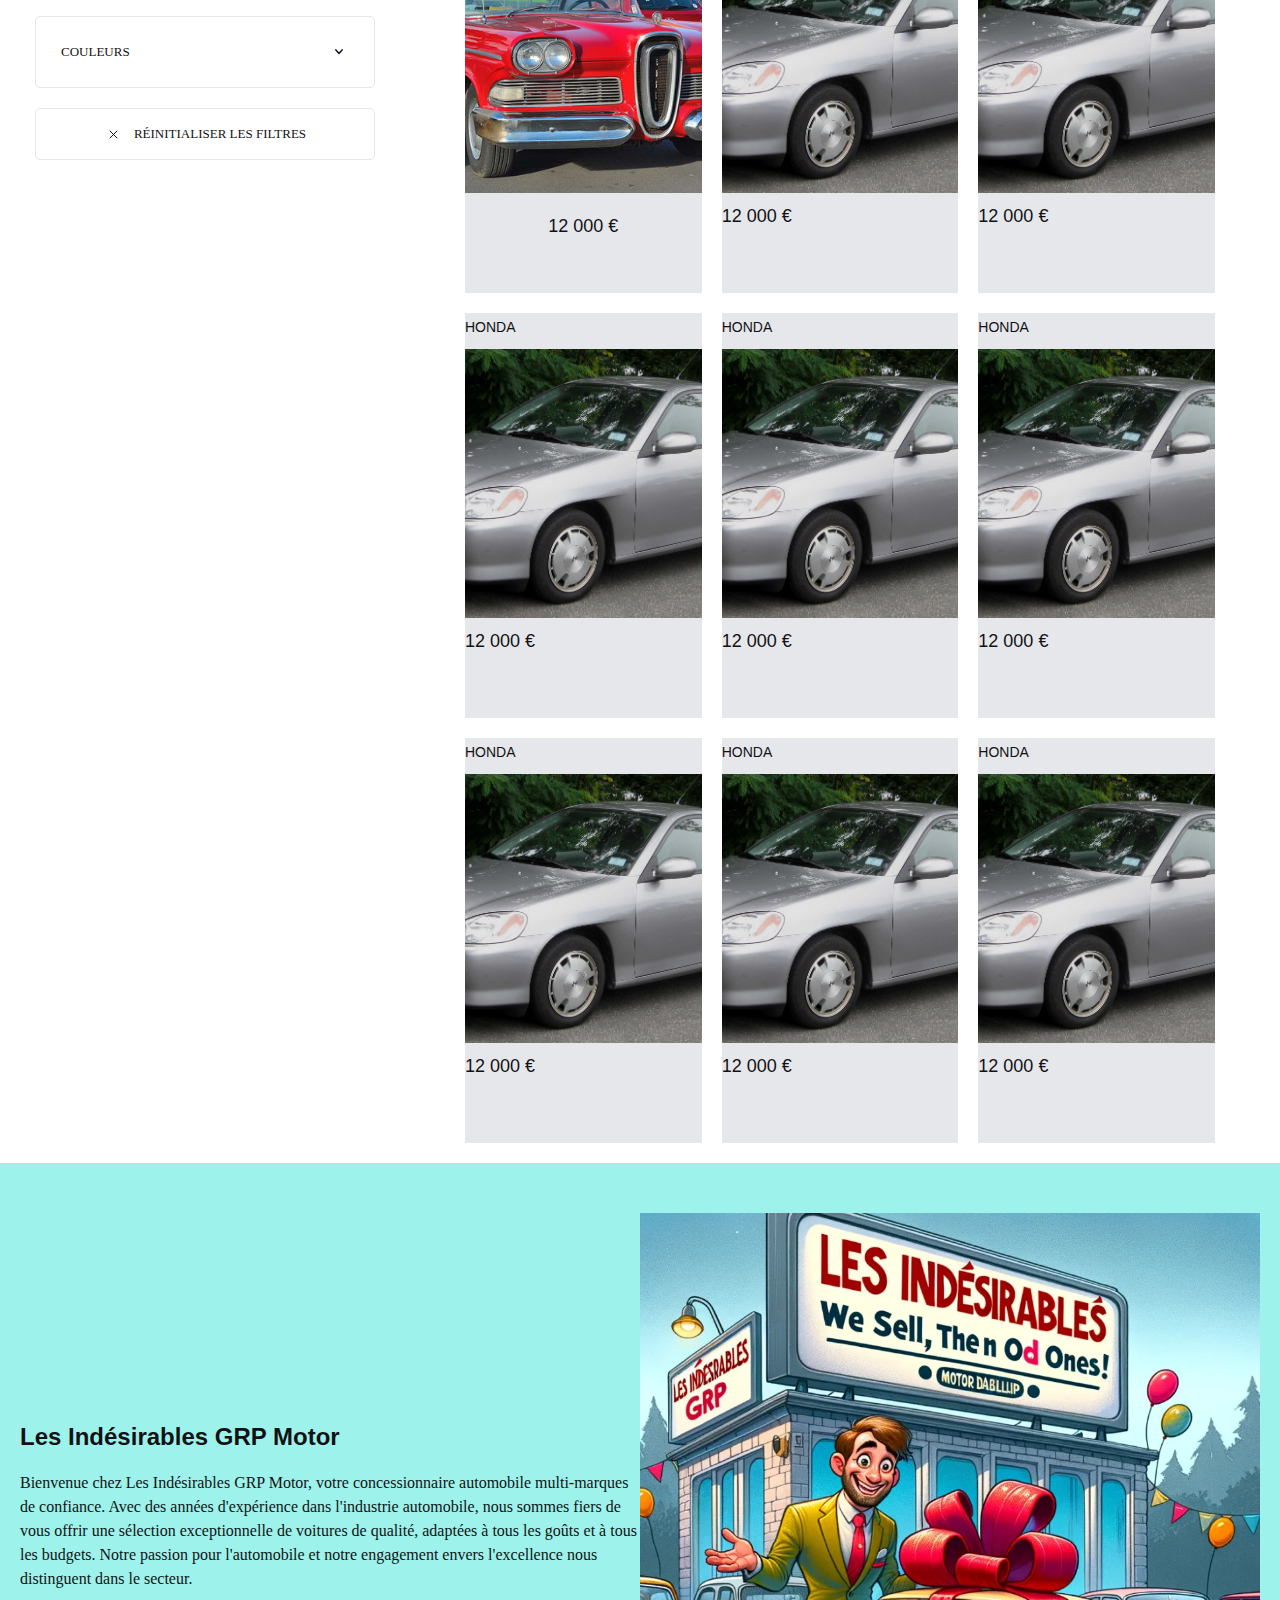
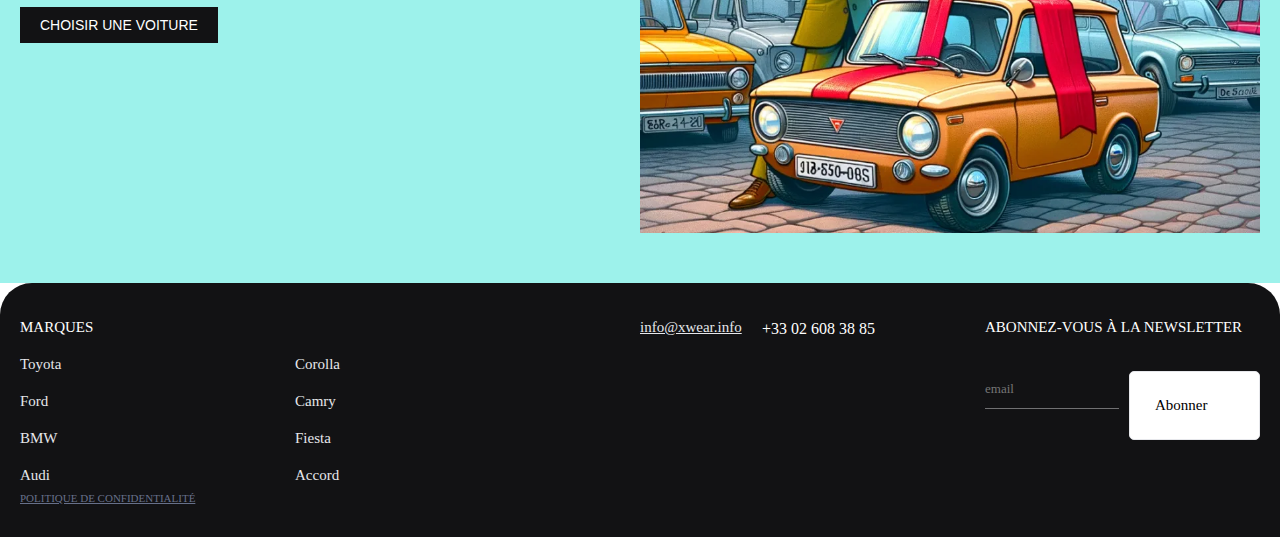
==== commit fe57a668: "Add files via upload" ====
--- a/index.html
+++ b/index.html
@@ -15,16 +15,12 @@
   <body>
     <header class="header">
       <div class="header__container container">
-        <button
-          aria-label="open"
-          class="header__hamburger hamburger hamburger--collapse reset-btn js-burger"
-          type="button"
-        >
+        <button aria-label="open" class="header__hamburger hamburger hamburger--collapse reset-btn js-burger" type="button">
           <span class="hamburger__box">
             <span class="hamburger__inner"></span>
           </span>
         </button>
-        <a href="index.html" class="header__logo">
+        <a class="header__logo">
           <img src="images/logo.png" alt="logo" />
         </a>
         <nav class="header__navigetion">
@@ -46,29 +42,10 @@
           </div>
           <div>
             <div class="icon-wrap">
-              <button
-                aria-label="open"
-                class="reset-btn header__search-btn js-open-search"
-                type="button"
-              >
-                <svg
-                  width="24"
-                  height="24"
-                  viewBox="0 0 24 24"
-                  fill="none"
-                  xmlns="http://www.w3.org/2000/svg"
-                >
-                  <rect
-                    width="7.56126"
-                    height="1.89031"
-                    transform="matrix(0.713342 0.700816 -0.713342 0.700816 18.6064 17.3762)"
-                    fill="currentColor"
-                  />
-                  <path
-                    d="M20.9303 10.7726C20.9303 16.1533 16.4855 20.5452 10.9652 20.5452C5.44478 20.5452 1 16.1533 1 10.7726C1 5.39198 5.44478 1 10.9652 1C16.4855 1 20.9303 5.39198 20.9303 10.7726Z"
-                    stroke="currentColor"
-                    stroke-width="2"
-                  />
+              <button aria-label="open" class="reset-btn header__search-btn js-open-search" type="button">
+                <svg width="24" height="24" viewBox="0 0 24 24" fill="none" xmlns="http://www.w3.org/2000/svg">
+                  <rect width="7.56126" height="1.89031" transform="matrix(0.713342 0.700816 -0.713342 0.700816 18.6064 17.3762)" fill="currentColor" />
+                  <path d="M20.9303 10.7726C20.9303 16.1533 16.4855 20.5452 10.9652 20.5452C5.44478 20.5452 1 16.1533 1 10.7726C1 5.39198 5.44478 1 10.9652 1C16.4855 1 20.9303 5.39198 20.9303 10.7726Z" stroke="currentColor" stroke-width="2" />
                 </svg>
               </button>
               <img class="icon1" alt="Star Icon" src="images/star.png" />
@@ -77,212 +54,111 @@
             </div>
           </div>
           <form action="/" class="header__search-form js-form" method="get">
-            <input
-              type="text"
-              class="header__search-input"
-              placeholder="Qu'est-ce tu cherches?"
-            />
-            <button
-              aria-label="seach"
-              class="reset-bachsearch-btn"
-              type="submit"
-            >
-              <svg
-                width="24"
-                height="24"
-                viewBox="0 0 24 24"
-                fill="none"
-                xmlns="http://www.w3.org/2000/svg"
-              >
-                <rect
-                  width="7.56126"
-                  height="1.89031"
-                  transform="matrix(0.713342 0.700816 -0.713342 0.700816 18.6064 17.3762)"
-                  fill="currentColor"
-                />
-                <path
-                  d="M20.9303 10.7726C20.9303 16.1533 16.4855 20.5452 10.9652 20.5452C5.44478 20.5452 1 16.1533 1 10.7726C1 5.39198 5.44478 1 10.9652 1C16.4855 1 20.9303 5.39198 20.9303 10.7726Z"
-                  stroke="currentColor"
-                  stroke-width="2"
-                />
+            <input type="text" class="header__search-input" placeholder="Qu'est-ce tu cherches?" />
+            <button aria-label="seach" class="reset-bachsearch-btn" type="submit">
+              <svg width="24" height="24" viewBox="0 0 24 24" fill="none" xmlns="http://www.w3.org/2000/svg">
+                <rect width="7.56126" height="1.89031" transform="matrix(0.713342 0.700816 -0.713342 0.700816 18.6064 17.3762)" fill="currentColor" />
+                <path d="M20.9303 10.7726C20.9303 16.1533 16.4855 20.5452 10.9652 20.5452C5.44478 20.5452 1 16.1533 1 10.7726C1 5.39198 5.44478 1 10.9652 1C16.4855 1 20.9303 5.39198 20.9303 10.7726Z" stroke="currentColor" stroke-width="2" />
               </svg>
             </button>
-            <button
-              aria-label="Close"
-              class="header__close-btn reset-btn js-close-search"
-              type="button"
-            >
-              <svg
-                viewBox="0 0 24 24"
-                fill="none"
-                xmlns="http://www.w3.org/2000/svg"
-              >
-                <rect
-                  x="8.9541"
-                  y="7.30432"
-                  width="11.6645"
-                  height="2.33291"
-                  transform="rotate(45 8.9541 7.30432)"
-                  fill="currentColor"
-                />
-                <rect
-                  x="7.30469"
-                  y="15.5524"
-                  width="11.6645"
-                  height="2.33291"
-                  transform="rotate(-45 7.30469 15.5524)"
-                  fill="currentColor"
-                />
-                <circle
-                  cx="12"
-                  cy="12"
-                  r="11"
-                  stroke="currentColor"
-                  stroke-width="2"
-                />
+            <button aria-label="Close" class="header__close-btn reset-btn js-close-search" type="button">
+              <svg viewBox="0 0 24 24" fill="none" xmlns="http://www.w3.org/2000/svg">
+                <rect x="8.9541" y="7.30432" width="11.6645" height="2.33291" transform="rotate(45 8.9541 7.30432)" fill="currentColor" />
+                <rect x="7.30469" y="15.5524" width="11.6645" height="2.33291" transform="rotate(-45 7.30469 15.5524)" fill="currentColor" />
+                <circle cx="12" cy="12" r="11" stroke="currentColor" stroke-width="2" />
               </svg>
             </button>
           </form>
         </nav>
       </div>
     </header>
-    <section class="hero__section container"></section>
+    <section class="hero__section container">
+      <div class="hero-content">
+        <div class="hero-text">
+            <h1>Un large choix de voitures</h1>
+            <p>Nous vous offrons ce que les autres ne peuvent pas</p>
+            <button class="hero-button">Choisir une voiture</button>
+            <div class="hero-carousel">
+                <button class="carousel-button">&lt;</button>
+                <button class="carousel-button">&gt;</button>
+            </div>  
+        </div>
+       
+    </div>
+    <div class="hero-image-container">
+        <img src="images/Hero.webp" alt="Hero Image" class="hero-image">
+    </div>
+    </section>
     <section class="filter__section container">
       <div class="filter-section">
         <div class="button" id="button1">
           <div class="title">
             <div class="section-title">MARQUES</div>
-            <img
-              class="icon"
-              alt="Icon"
-              src="./public/close.svg"
-              onclick="toggleTexts('section1', 'button1')"
-            />
+            <img class="icon" alt="Icon" src="./public/close.svg" onclick="toggleTexts('section1', 'button1')" />
           </div>
         </div>
         <div class="section-content" id="section1">
           <div class="title">
             <div class="section-title">MARQUES</div>
-            <img
-              class="icon"
-              alt="Icon"
-              src="./public/open.svg"
-              onclick="toggleTexts('section1', 'button1')"
-            />
-          </div>
-          <div class="text-section">
-            <div class="option-item" onclick="selectOption(event, this)">
-              Honda
-            </div>
-            <div class="option-item" onclick="selectOption(event, this)">
-              Ford
-            </div>
-            <div class="option-item" onclick="selectOption(event, this)">
-              Bmw
-            </div>
-            <div class="option-item" onclick="selectOption(event, this)">
-              Audi
-            </div>
-            <div class="option-item" onclick="selectOption(event, this)">
-              Toyota
-            </div>
+            <img class="icon" alt="Icon" src="./public/open.svg" onclick="toggleTexts('section1', 'button1')" />
+          </div>
+          <div class="text-section">
+            <div class="option-item" onclick="selectOption(event, this)">Honda</div>
+            <div class="option-item" onclick="selectOption(event, this)">Ford</div>
+            <div class="option-item" onclick="selectOption(event, this)">Bmw</div>
+            <div class="option-item" onclick="selectOption(event, this)">Audi</div>
+            <div class="option-item" onclick="selectOption(event, this)">Toyota</div>
           </div>
         </div>
 
         <div class="button" id="button2">
           <div class="title">
             <div class="section-title">MODÉLE</div>
-            <img
-              class="icon"
-              alt="Icon"
-              src="./public/close.svg"
-              onclick="toggleTexts('section2', 'button2')"
-            />
+            <img class="icon" alt="Icon" src="./public/close.svg" onclick="toggleTexts('section2', 'button2')" />
           </div>
         </div>
         <div class="section-content" id="section2">
           <div class="title">
             <div class="section-title">MODÉLE</div>
-            <img
-              class="icon"
-              alt="Icon"
-              src="./public/open.svg"
-              onclick="toggleTexts('section2', 'button2')"
-            />
-          </div>
-          <div class="text-section">
-            <div class="option-item" onclick="selectOption(event, this)">
-              Civic
-            </div>
-            <div class="option-item" onclick="selectOption(event, this)">
-              Fiesta
-            </div>
-            <div class="option-item" onclick="selectOption(event, this)">
-              X5
-            </div>
-            <div class="option-item" onclick="selectOption(event, this)">
-              A4
-            </div>
-            <div class="option-item" onclick="selectOption(event, this)">
-              Camry
-            </div>
+            <img class="icon" alt="Icon" src="./public/open.svg" onclick="toggleTexts('section2', 'button2')" />
+          </div>
+          <div class="text-section">
+            <div class="option-item" onclick="selectOption(event, this)">Civic</div>
+            <div class="option-item" onclick="selectOption(event, this)">Fiesta</div>
+            <div class="option-item" onclick="selectOption(event, this)">X5</div>
+            <div class="option-item" onclick="selectOption(event, this)">A4</div>
+            <div class="option-item" onclick="selectOption(event, this)">Camry</div>
           </div>
         </div>
 
         <div class="button" id="button3">
           <div class="title">
             <div class="section-title">CARBURANT</div>
-            <img
-              class="icon"
-              alt="Icon"
-              src="./public/close.svg"
-              onclick="toggleTexts('section3', 'button3')"
-            />
+            <img class="icon" alt="Icon" src="./public/close.svg" onclick="toggleTexts('section3', 'button3')" />
           </div>
         </div>
         <div class="section-content" id="section3">
           <div class="title">
             <div class="section-title">CARBURANT</div>
-            <img
-              class="icon"
-              alt="Icon"
-              src="./public/open.svg"
-              onclick="toggleTexts('section3', 'button3')"
-            />
-          </div>
-          <div class="text-section">
-            <div class="option-item" onclick="selectOption(event, this)">
-              Essence
-            </div>
-            <div class="option-item" onclick="selectOption(event, this)">
-              Gazole
-            </div>
-            <div class="option-item" onclick="selectOption(event, this)">
-              Électrique
-            </div>
+            <img class="icon" alt="Icon" src="./public/open.svg" onclick="toggleTexts('section3', 'button3')" />
+          </div>
+          <div class="text-section">
+            <div class="option-item" onclick="selectOption(event, this)">Essence</div>
+            <div class="option-item" onclick="selectOption(event, this)">Gazole</div>
+            <div class="option-item" onclick="selectOption(event, this)">Électrique</div>
           </div>
         </div>
 
         <div class="button" id="buttonPrice">
           <div class="title">
             <div class="section-title">PRIX</div>
-            <img
-              class="icon"
-              alt="Icon"
-              src="./public/close.svg"
-              onclick="toggleTexts('priceRangeSection', 'buttonPrice')"
-            />
+            <img class="icon" alt="Icon" src="./public/close.svg" onclick="toggleTexts('priceRangeSection', 'buttonPrice')" />
           </div>
         </div>
         <div class="section-content" id="priceRangeSection">
           <div class="title">
             <div class="section-title">PRIX</div>
-            <img
-              class="icon"
-              alt="Icon"
-              src="./public/open.svg"
-              onclick="toggleTexts('priceRangeSection', 'buttonPrice')"
-            />
+            <img class="icon" alt="Icon" src="./public/open.svg" onclick="toggleTexts('priceRangeSection', 'buttonPrice')" />
           </div>
           <div class="text-section" id="priceRangeTexts">
             <div class="range-prices">
@@ -291,38 +167,20 @@
                 <div class="div1">€</div>
               </div>
             </div>
-            <input
-              type="range"
-              id="priceRangeInput"
-              class="price-range-input"
-              min="100"
-              max="50000"
-              value="10"
-              oninput="updateDisplayedPrice()"
-            />
+            <input type="range" id="priceRangeInput" class="price-range-input" min="100" max="50000" value="10" oninput="updateDisplayedPrice()" />
           </div>
         </div>
 
         <div class="button" id="button4">
           <div class="title">
             <div class="section-title">Nombre de places</div>
-            <img
-              class="icon"
-              alt="Icon"
-              src="./public/close.svg"
-              onclick="toggleTexts('section4', 'button4')"
-            />
+            <img class="icon" alt="Icon" src="./public/close.svg" onclick="toggleTexts('section4', 'button4')" />
           </div>
         </div>
         <div class="section-content" id="section4">
           <div class="title">
             <div class="section-title">Nombre de places</div>
-            <img
-              class="icon"
-              alt="Icon"
-              src="./public/open.svg"
-              onclick="toggleTexts('section4', 'button4')"
-            />
+            <img class="icon" alt="Icon" src="./public/open.svg" onclick="toggleTexts('section4', 'button4')" />
           </div>
           <div class="text-section">
             <div class="select-option" onclick="selectOption(event, this)">
@@ -333,33 +191,19 @@
               <div class="select-box"></div>
               <div class="option-label">4</div>
             </div>
-            <div class="select-option" onclick="selectOption(event, this)">
-              <div class="select-box"></div>
-              <div class="option-label">6</div>
-            </div>
           </div>
         </div>
 
         <div class="button" id="button5">
           <div class="title">
             <div class="section-title">Photos</div>
-            <img
-              class="icon"
-              alt="Icon"
-              src="./public/close.svg"
-              onclick="toggleTexts('section5', 'button5')"
-            />
+            <img class="icon" alt="Icon" src="./public/close.svg" onclick="toggleTexts('section5', 'button5')" />
           </div>
         </div>
         <div class="section-content" id="section5">
           <div class="title">
             <div class="section-title">Photos</div>
-            <img
-              class="icon"
-              alt="Icon"
-              src="./public/open.svg"
-              onclick="toggleTexts('section5', 'button5')"
-            />
+            <img class="icon" alt="Icon" src="./public/open.svg" onclick="toggleTexts('section5', 'button5')" />
           </div>
           <div class="text-section">
             <div class="select-option" onclick="selectOption(event, this)">
@@ -377,23 +221,13 @@
         <div class="button" id="button6">
           <div class="title">
             <div class="section-title">Couleurs</div>
-            <img
-              class="icon"
-              alt="Icon"
-              src="./public/close.svg"
-              onclick="toggleTexts('section6', 'button6')"
-            />
+            <img class="icon" alt="Icon" src="./public/close.svg" onclick="toggleTexts('section6', 'button6')" />
           </div>
         </div>
         <div class="section-content" id="section6">
           <div class="title">
             <div class="section-title">Couleurs</div>
-            <img
-              class="icon"
-              alt="Icon"
-              src="./public/open.svg"
-              onclick="toggleTexts('section6', 'button6')"
-            />
+            <img class="icon" alt="Icon" src="./public/open.svg" onclick="toggleTexts('section6', 'button6')" />
           </div>
           <div class="text-section">
             <div class="colors">
@@ -473,23 +307,21 @@
         <div class="typereini-button">
           <div class="text">
             <img class="icon" alt="" src="./public/icon.svg" />
-            <div class="rinitialiser-les-filtres">
-              réinitialiser les filtres
-            </div>
+            <div class="rinitialiser-les-filtres">réinitialiser les filtres</div>
           </div>
         </div>
       </div>
       <div class="cards">
-        <a href="/Toyota-Prius.html" class="car-card">
-          <div class="toyota-camry1">Toyota-Prius</div>
-          <img class="img-icon4" alt="" src="./images/Toyota-Prius.jpg" />
-          <div class="div1">12 000 €</div>
-        </a>
+        <div class="car-card">
+          <div class="toyota-camry1">HONDA</div>
+          <img class="img-icon4" alt="" src="./images/Honda Insight .jpg" />
+          <div class="div">12 000 €</div>
+        </div>
         <div class="car-card1">
           <div class="toyota-camry2">Audi TT</div>
           <img class="img-icon5" alt="" src="./images/Audi-TT.jpg" />
 
-          <div class="div2">12 000 €</div>
+          <div class="div1">12 000 €</div>
         </div>
         <div class="car-card2">
           <div class="toyota-camry3">Lada Niva</div>
@@ -501,54 +333,63 @@
           <div class="toyota-camry4">Ford Edsel</div>
           <img class="img-icon7" alt="" src="./images/Ford-Edsel.jpg" />
 
-          <div class="div2">12 000 €</div>
-        </div>
-        <div class="car-card">
-          <div class="toyota-camry1">BMW-7-Series-(E65)</div>
-          <img class="img-icon4" alt="" src="./images/BMW-7-Series-(E65).jpg" />
-          <div class="div1">12 000 €</div>
-        </div>
-        <div class="car-card">
-          <div class="toyota-camry1">Lada-Riva</div>
-          <img class="img-icon4" alt="" src="./images/Lada-Riva.webp" />
-          <div class="div1">12 000 €</div>
-        </div>
-        <div class="car-card">
-          <div class="toyota-camry1">BMW-X6</div>
-          <img class="img-icon4" alt="" src="./images/BMW-X6.jpg" />
-          <div class="div1">12 000 €</div>
-        </div>
-        <div class="car-card">
-          <div class="toyota-camry1">Audi-A2</div>
-          <img class="img-icon4" alt="" src="./images/Audi-A2.jpg" />
-          <div class="div1">12 000 €</div>
-        </div>
-        <div class="car-card">
-          <div class="toyota-camry1">1973-Ford Pinto</div>
-          <img
-            class="img-icon4"
-            alt=""
-            src="./images/1973-Ford Pinto.jpg.avif"
-          />
-          <div class="div1">12 000 €</div>
-        </div>
-        <div class="car-card">
-          <div class="toyota-camry1">Honda-Crosstour</div>
-          <img class="img-icon4" alt="" src="./images/Honda-Crosstour.jpg" />
-          <div class="div1">12 000 €</div>
-        </div>
-        <div class="car-card">
-          <div class="toyota-camry1">HONDA</div>
-          <img class="img-icon4" alt="" src="./images/NOPHOTO.jpg" />
-          <div class="div1">12 000 €</div>
-        </div>
-        <div class="car-card">
-          <div class="toyota-camry1">HONDA</div>
-          <img class="img-icon4" alt="" src="./images/NOPHOTO.jpg" />
-          <div class="div1">12 000 €</div>
+          <div class="div3">12 000 €</div>
+        </div>
+        <div class="car-card">
+          <div class="toyota-camry1">HONDA</div>
+          <img class="img-icon4" alt="" src="./images/Honda Insight .jpg" />
+          <div class="div">12 000 €</div>
+        </div>
+        <div class="car-card">
+          <div class="toyota-camry1">HONDA</div>
+          <img class="img-icon4" alt="" src="./images/Honda Insight .jpg" />
+          <div class="div">12 000 €</div>
+        </div>
+        <div class="car-card">
+          <div class="toyota-camry1">HONDA</div>
+          <img class="img-icon4" alt="" src="./images/Honda Insight .jpg" />
+          <div class="div">12 000 €</div>
+        </div>
+        <div class="car-card">
+          <div class="toyota-camry1">HONDA</div>
+          <img class="img-icon4" alt="" src="./images/Honda Insight .jpg" />
+          <div class="div">12 000 €</div>
+        </div>
+        <div class="car-card">
+          <div class="toyota-camry1">HONDA</div>
+          <img class="img-icon4" alt="" src="./images/Honda Insight .jpg" />
+          <div class="div">12 000 €</div>
+        </div>
+        <div class="car-card">
+          <div class="toyota-camry1">HONDA</div>
+          <img class="img-icon4" alt="" src="./images/Honda Insight .jpg" />
+          <div class="div">12 000 €</div>
+        </div>
+        <div class="car-card">
+          <div class="toyota-camry1">HONDA</div>
+          <img class="img-icon4" alt="" src="./images/Honda Insight .jpg" />
+          <div class="div">12 000 €</div>
+        </div>
+        <div class="car-card">
+          <div class="toyota-camry1">HONDA</div>
+          <img class="img-icon4" alt="" src="./images/Honda Insight .jpg" />
+          <div class="div">12 000 €</div>
         </div>
       </div>
     </section>
+
+    <section class="info-section">
+      <div class="info-content">
+          <div class="info-text">
+              <h2>Les Indésirables GRP Motor</h2>
+              <p>Bienvenue chez Les Indésirables GRP Motor, votre concessionnaire automobile multi-marques de confiance. Avec des années d'expérience dans l'industrie automobile, nous sommes fiers de vous offrir une sélection exceptionnelle de voitures de qualité, adaptées à tous les goûts et à tous les budgets. Notre passion pour l'automobile et notre engagement envers l'excellence nous distinguent dans le secteur.</p>
+              <button class="info-button">Choisir une voiture</button>
+          </div>
+      </div>
+      <div class="info-image-container">
+          <img src="images/desir.webp" alt="Desir Image" class="info-image">
+      </div>
+  </section>
 
     <footer class="footer">
       <div class="links">
@@ -569,9 +410,7 @@
           </div>
         </div>
         <div class="contacts">
-          <a href="mailto:info@xwear.info" class="infoxwearinfo"
-            >info@xwear.info</a
-          >
+          <a href="mailto:info@xwear.info" class="infoxwearinfo">info@xwear.info</a>
           <a href="tel:+33026083885" class="div4">+33 02 608 38 85</a>
         </div>
         <div class="newsletter">
@@ -590,9 +429,7 @@
       </div>
       <div class="link-wrapper">
         <div class="link">
-          <a href="#" class="politique-de-confidentialit"
-            >politique de confidentialité</a
-          >
+          <a href="#" class="politique-de-confidentialit">politique de confidentialité</a>
         </div>
       </div>
     </footer>
--- a/css/styles.css
+++ b/css/styles.css
@@ -139,7 +139,6 @@
 .icon3,
 .icon2,
 .icon1 {
-  box-sizing: content-box;
   width: 30px;
   height: 30px;
 }
@@ -675,7 +674,7 @@
   position: relative;
   max-width: 100%;
   overflow: hidden;
-  object-fit: contain;
+  object-fit: cover;
   transition: transform 0.3s ease, box-shadow 0.3s ease;
   /* Add transition for hover effect */
 }
@@ -942,10 +941,10 @@
   height: 268.8px;
   max-width: 100%;
   overflow: hidden;
+  object-fit: cover;
   align-self: stretch;
   position: relative;
   flex-shrink: 0;
-  object-fit: contain;
   transition: transform 0.3s ease, box-shadow 0.3s ease;
   /* Add transition for hover effect */
 }
@@ -1120,7 +1119,6 @@
 .icon6 {
   height: 30px;
   width: 30px;
-  object-fit: contain;
   position: relative;
   min-height: 30px;
 }
@@ -1760,3 +1758,131 @@
   justify-content: center;
   gap: 10px;
 }
+
+.hero-section {
+  width: 100%;
+  display: flex;
+  position: relative;
+  background: #9DF2EB;
+  padding: 20px 10px;
+}
+
+.hero-content {
+  width: 100%;
+  display: flex;
+  justify-content: center;
+  align-items: center;
+  gap: 20px;
+  text-align: center;
+}
+-- Large choix -->
+.hero-text h1 {
+  color: #121214;
+  font-size: 24px;
+  font-family: 'Abel', sans-serif;
+  text-transform: uppercase;
+}
+
+.hero-text p {
+  color: #121214;
+  font-size: 16px;
+  font-family: 'Abyssinica SIL', serif;
+  line-height: 1.5;
+}
+
+.hero-button {
+  padding: 10px 20px;
+  background: #121214;
+  color: white;
+  font-size: 14px;
+  font-family: 'Abel', sans-serif;
+  text-transform: uppercase;
+  border: none;
+  cursor: pointer;
+}
+
+.hero-carousel {
+  display: flex;
+  justify-content: center;
+  gap: 10px;
+}
+
+.carousel-button {
+  width: 40px;
+  height: 40px;
+  background: white;
+  border: none;
+  border-radius: 50%;
+  cursor: pointer;
+  align-items: center;
+}
+
+.hero-image-container {
+  width: 100%;
+  display: flex;
+  align-items: center;
+}
+
+.hero-image {
+  width: 100%;
+  height: auto;
+  object-fit: cover;
+}
+
+.info-section {
+  background: #9DF2EB;
+  padding: 50px 20px;
+  display: flex;
+  justify-content: center;
+  align-items: center;
+}
+
+.info-content {
+  width: 100%;
+  display: flex;
+  justify-content: center;
+  align-items: center;
+  gap: 20px;
+  text-align: left;
+}
+
+.info-text {
+  flex: 1;
+}
+
+.info-text h2 {
+  font-size: 24px;
+  color: #121214;
+  font-family: 'Abel', sans-serif;
+}
+
+.info-text p {
+  font-size: 16px;
+  color: #121214;
+  font-family: 'Abyssinica SIL', serif;
+  line-height: 24px;
+}
+
+.info-button {
+  padding: 10px 20px;
+  background: #121214;
+  color: white;
+  font-size: 14px;
+  font-family: 'Abel', sans-serif;
+  text-transform: uppercase;
+  border: none;
+  cursor: pointer;
+  
+}
+
+.info-image-container {
+  width: 100%;
+  display: flex;
+  align-items: center;
+}
+
+.info-image {
+  width: 100%;
+  height: auto;
+  object-fit: cover;
+}
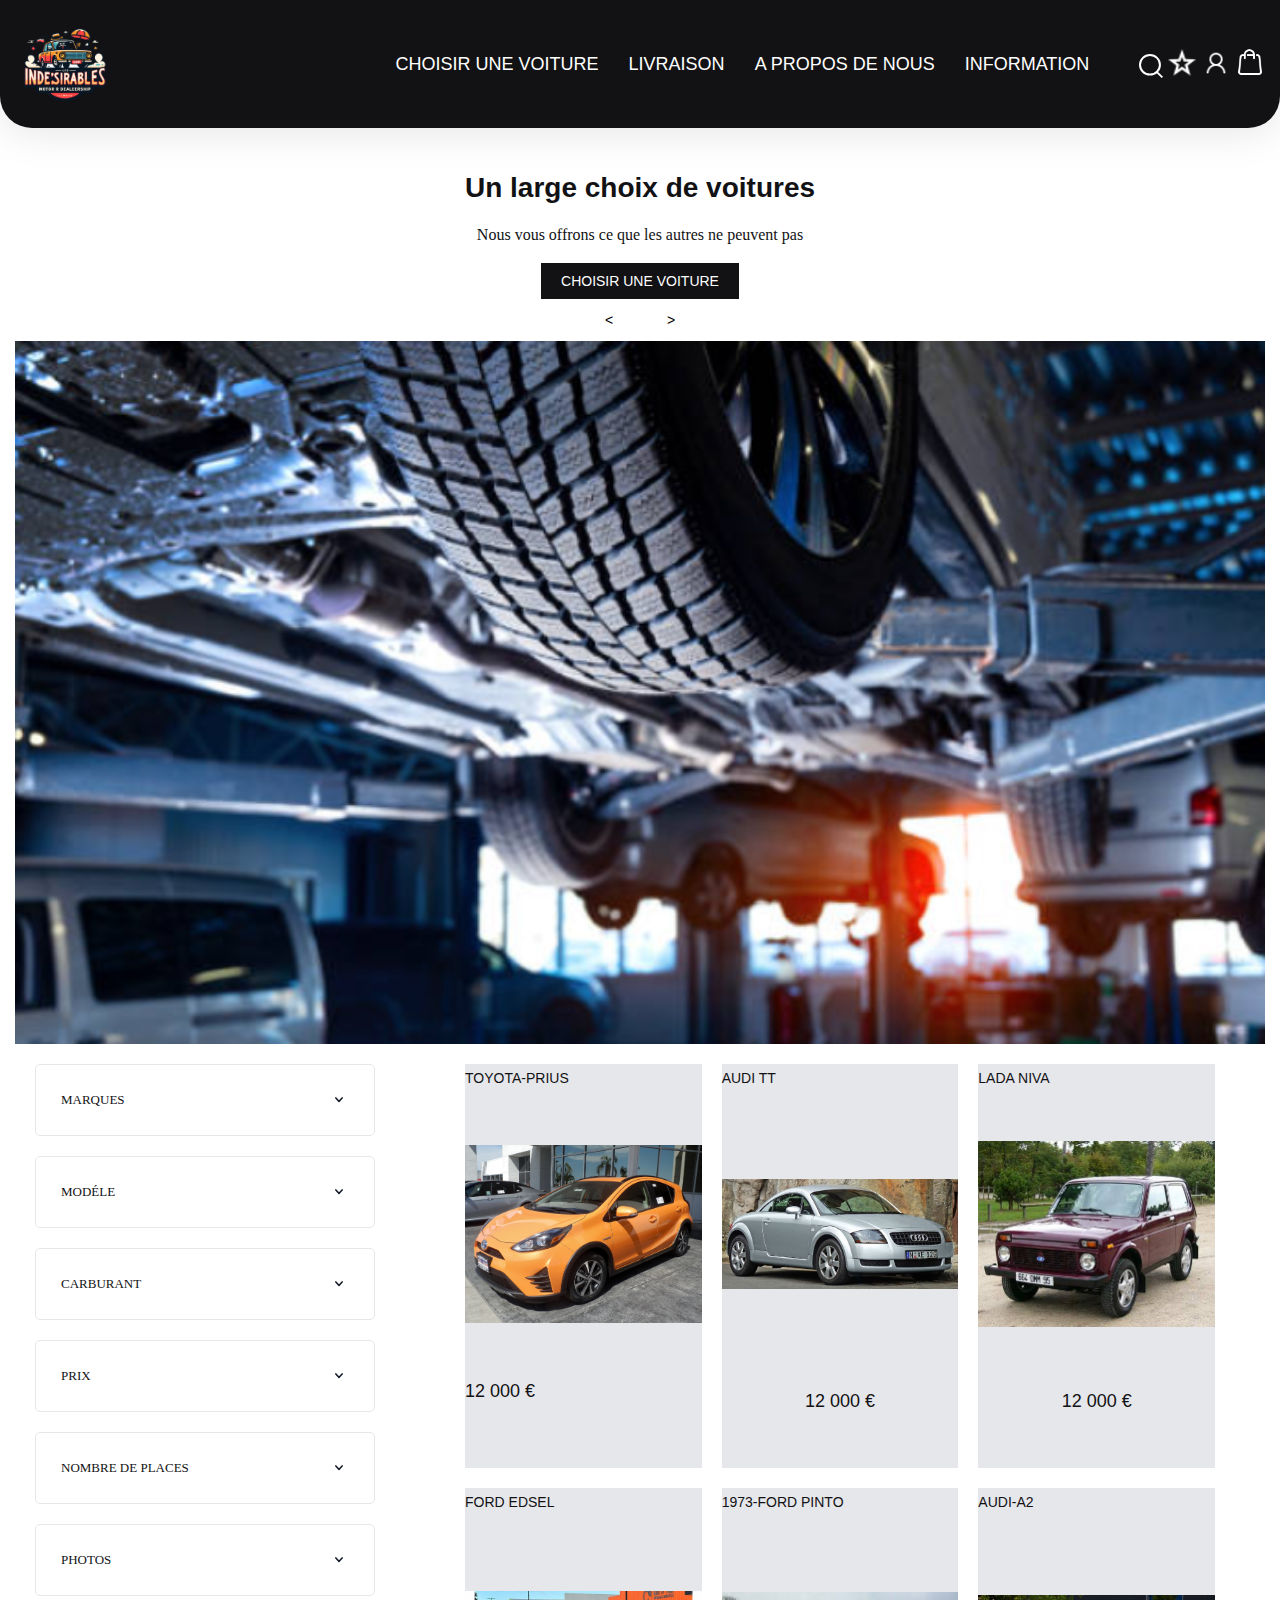
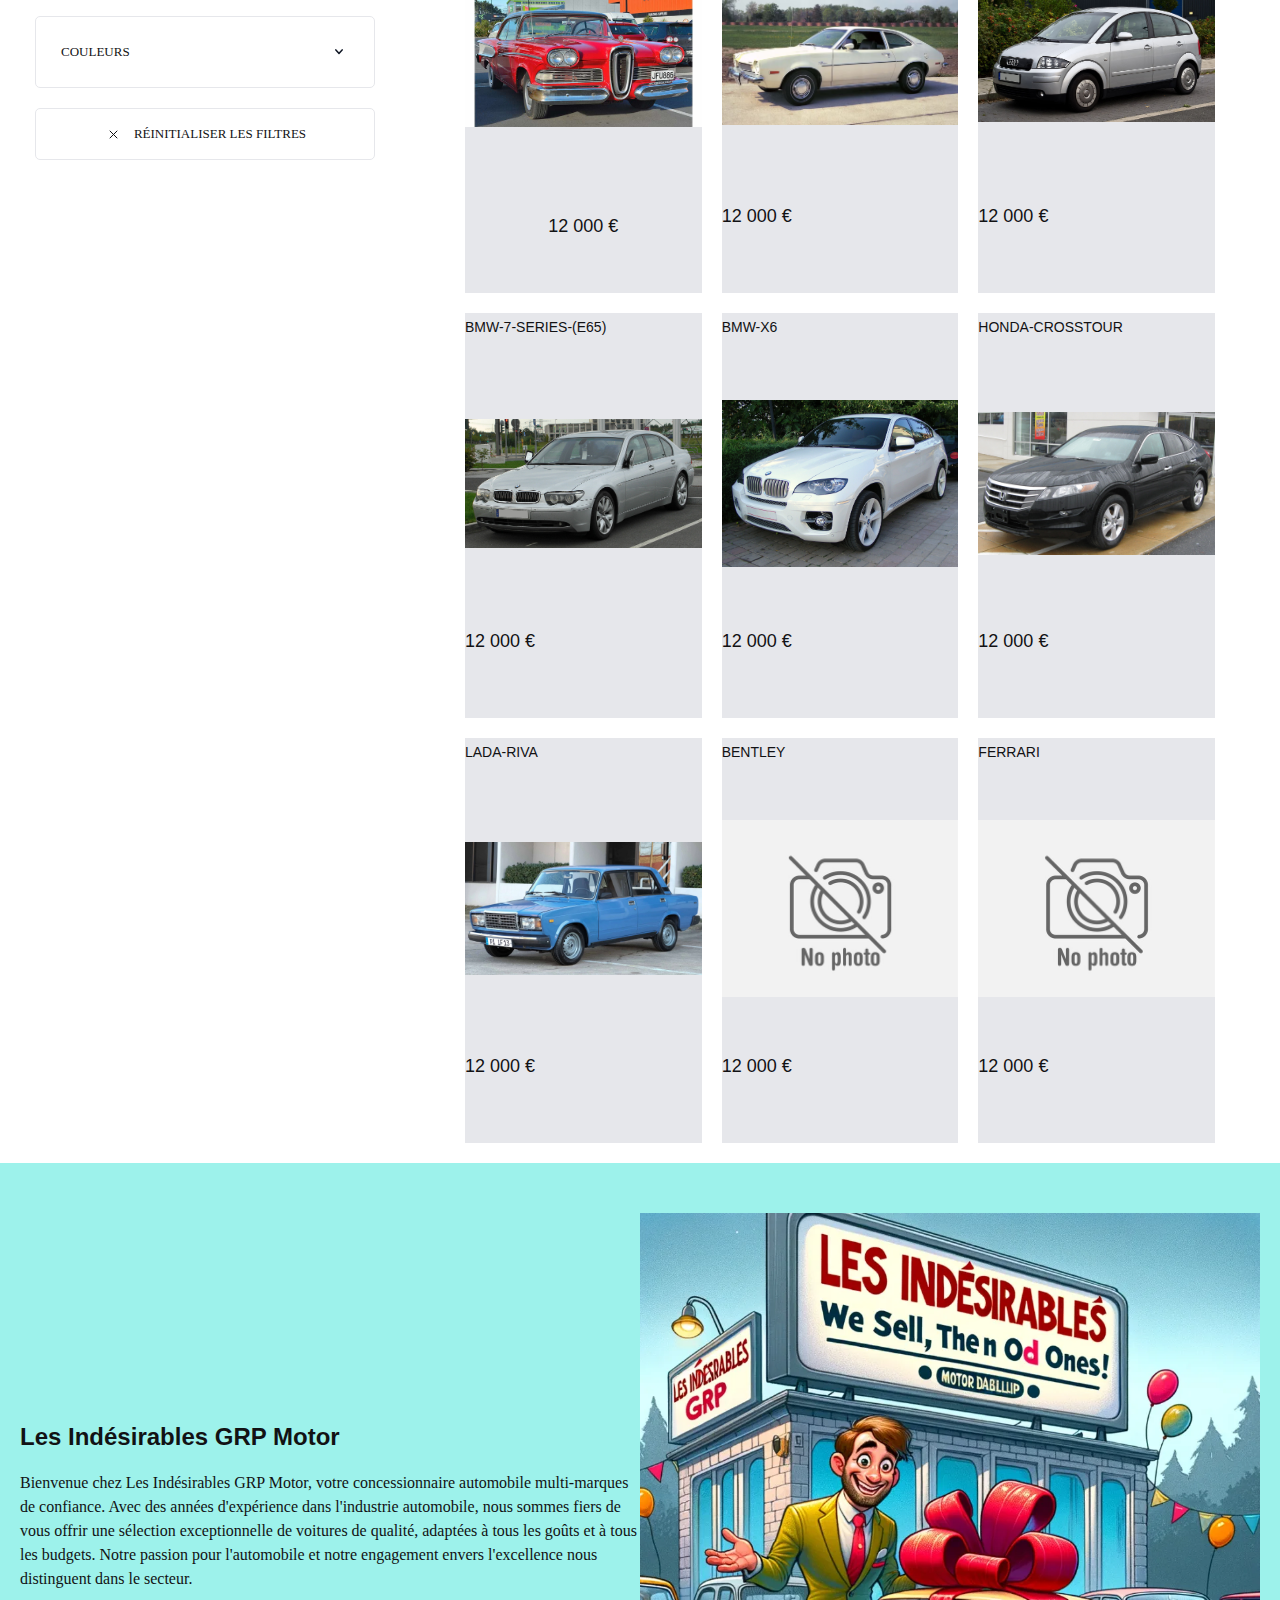
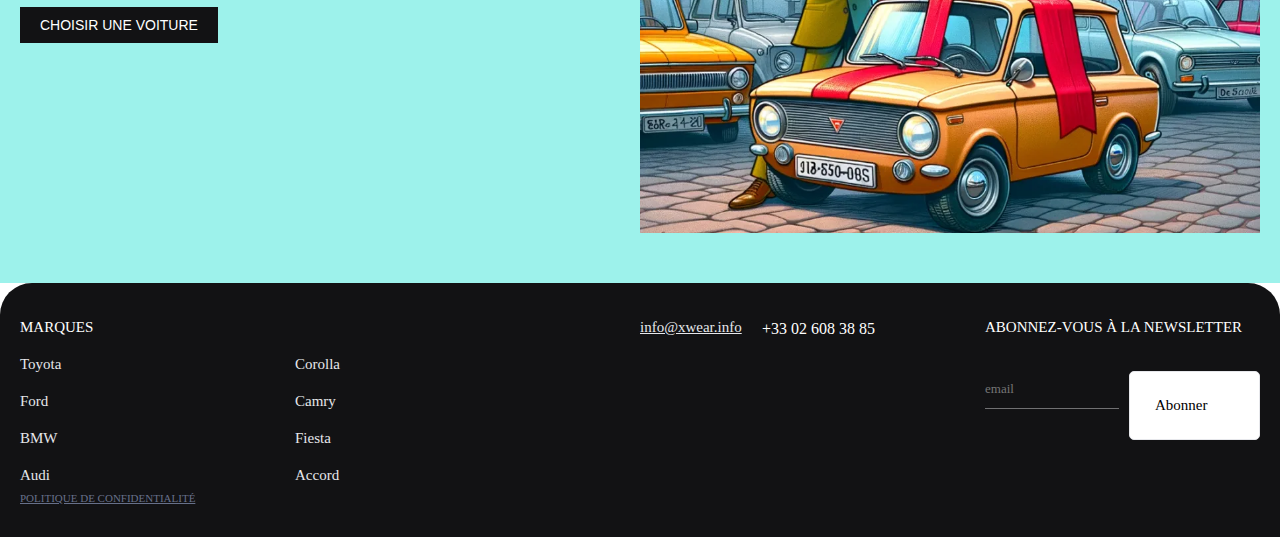
==== commit 2a494d4e: "add styles and car pictures" ====
--- a/index.html
+++ b/index.html
@@ -15,12 +15,16 @@
   <body>
     <header class="header">
       <div class="header__container container">
-        <button aria-label="open" class="header__hamburger hamburger hamburger--collapse reset-btn js-burger" type="button">
+        <button
+          aria-label="open"
+          class="header__hamburger hamburger hamburger--collapse reset-btn js-burger"
+          type="button"
+        >
           <span class="hamburger__box">
             <span class="hamburger__inner"></span>
           </span>
         </button>
-        <a class="header__logo">
+        <a href="/index.html" class="header__logo">
           <img src="images/logo.png" alt="logo" />
         </a>
         <nav class="header__navigetion">
@@ -42,10 +46,29 @@
           </div>
           <div>
             <div class="icon-wrap">
-              <button aria-label="open" class="reset-btn header__search-btn js-open-search" type="button">
-                <svg width="24" height="24" viewBox="0 0 24 24" fill="none" xmlns="http://www.w3.org/2000/svg">
-                  <rect width="7.56126" height="1.89031" transform="matrix(0.713342 0.700816 -0.713342 0.700816 18.6064 17.3762)" fill="currentColor" />
-                  <path d="M20.9303 10.7726C20.9303 16.1533 16.4855 20.5452 10.9652 20.5452C5.44478 20.5452 1 16.1533 1 10.7726C1 5.39198 5.44478 1 10.9652 1C16.4855 1 20.9303 5.39198 20.9303 10.7726Z" stroke="currentColor" stroke-width="2" />
+              <button
+                aria-label="open"
+                class="reset-btn header__search-btn js-open-search"
+                type="button"
+              >
+                <svg
+                  width="24"
+                  height="24"
+                  viewBox="0 0 24 24"
+                  fill="none"
+                  xmlns="http://www.w3.org/2000/svg"
+                >
+                  <rect
+                    width="7.56126"
+                    height="1.89031"
+                    transform="matrix(0.713342 0.700816 -0.713342 0.700816 18.6064 17.3762)"
+                    fill="currentColor"
+                  />
+                  <path
+                    d="M20.9303 10.7726C20.9303 16.1533 16.4855 20.5452 10.9652 20.5452C5.44478 20.5452 1 16.1533 1 10.7726C1 5.39198 5.44478 1 10.9652 1C16.4855 1 20.9303 5.39198 20.9303 10.7726Z"
+                    stroke="currentColor"
+                    stroke-width="2"
+                  />
                 </svg>
               </button>
               <img class="icon1" alt="Star Icon" src="images/star.png" />
@@ -54,18 +77,69 @@
             </div>
           </div>
           <form action="/" class="header__search-form js-form" method="get">
-            <input type="text" class="header__search-input" placeholder="Qu'est-ce tu cherches?" />
-            <button aria-label="seach" class="reset-bachsearch-btn" type="submit">
-              <svg width="24" height="24" viewBox="0 0 24 24" fill="none" xmlns="http://www.w3.org/2000/svg">
-                <rect width="7.56126" height="1.89031" transform="matrix(0.713342 0.700816 -0.713342 0.700816 18.6064 17.3762)" fill="currentColor" />
-                <path d="M20.9303 10.7726C20.9303 16.1533 16.4855 20.5452 10.9652 20.5452C5.44478 20.5452 1 16.1533 1 10.7726C1 5.39198 5.44478 1 10.9652 1C16.4855 1 20.9303 5.39198 20.9303 10.7726Z" stroke="currentColor" stroke-width="2" />
+            <input
+              type="text"
+              class="header__search-input"
+              placeholder="Qu'est-ce tu cherches?"
+            />
+            <button
+              aria-label="seach"
+              class="reset-bachsearch-btn"
+              type="submit"
+            >
+              <svg
+                width="24"
+                height="24"
+                viewBox="0 0 24 24"
+                fill="none"
+                xmlns="http://www.w3.org/2000/svg"
+              >
+                <rect
+                  width="7.56126"
+                  height="1.89031"
+                  transform="matrix(0.713342 0.700816 -0.713342 0.700816 18.6064 17.3762)"
+                  fill="currentColor"
+                />
+                <path
+                  d="M20.9303 10.7726C20.9303 16.1533 16.4855 20.5452 10.9652 20.5452C5.44478 20.5452 1 16.1533 1 10.7726C1 5.39198 5.44478 1 10.9652 1C16.4855 1 20.9303 5.39198 20.9303 10.7726Z"
+                  stroke="currentColor"
+                  stroke-width="2"
+                />
               </svg>
             </button>
-            <button aria-label="Close" class="header__close-btn reset-btn js-close-search" type="button">
-              <svg viewBox="0 0 24 24" fill="none" xmlns="http://www.w3.org/2000/svg">
-                <rect x="8.9541" y="7.30432" width="11.6645" height="2.33291" transform="rotate(45 8.9541 7.30432)" fill="currentColor" />
-                <rect x="7.30469" y="15.5524" width="11.6645" height="2.33291" transform="rotate(-45 7.30469 15.5524)" fill="currentColor" />
-                <circle cx="12" cy="12" r="11" stroke="currentColor" stroke-width="2" />
+            <button
+              aria-label="Close"
+              class="header__close-btn reset-btn js-close-search"
+              type="button"
+            >
+              <svg
+                viewBox="0 0 24 24"
+                fill="none"
+                xmlns="http://www.w3.org/2000/svg"
+              >
+                <rect
+                  x="8.9541"
+                  y="7.30432"
+                  width="11.6645"
+                  height="2.33291"
+                  transform="rotate(45 8.9541 7.30432)"
+                  fill="currentColor"
+                />
+                <rect
+                  x="7.30469"
+                  y="15.5524"
+                  width="11.6645"
+                  height="2.33291"
+                  transform="rotate(-45 7.30469 15.5524)"
+                  fill="currentColor"
+                />
+                <circle
+                  cx="12"
+                  cy="12"
+                  r="11"
+                  stroke="currentColor"
+                  stroke-width="2"
+                />
               </svg>
             </button>
           </form>
@@ -75,90 +149,155 @@
     <section class="hero__section container">
       <div class="hero-content">
         <div class="hero-text">
-            <h1>Un large choix de voitures</h1>
-            <p>Nous vous offrons ce que les autres ne peuvent pas</p>
-            <button class="hero-button">Choisir une voiture</button>
-            <div class="hero-carousel">
-                <button class="carousel-button">&lt;</button>
-                <button class="carousel-button">&gt;</button>
-            </div>  
-        </div>
-       
-    </div>
-    <div class="hero-image-container">
-        <img src="images/Hero.webp" alt="Hero Image" class="hero-image">
-    </div>
+          <h1>Un large choix de voitures</h1>
+          <p>Nous vous offrons ce que les autres ne peuvent pas</p>
+          <button class="hero-button">Choisir une voiture</button>
+          <div class="hero-carousel">
+            <button class="carousel-button">&lt;</button>
+            <button class="carousel-button">&gt;</button>
+          </div>
+        </div>
+      </div>
+      <div class="hero-image-container">
+        <img src="images/Hero.webp" alt="Hero Image" class="hero-image" />
+      </div>
     </section>
     <section class="filter__section container">
       <div class="filter-section">
         <div class="button" id="button1">
           <div class="title">
             <div class="section-title">MARQUES</div>
-            <img class="icon" alt="Icon" src="./public/close.svg" onclick="toggleTexts('section1', 'button1')" />
+            <img
+              class="icon"
+              alt="Icon"
+              src="./public/close.svg"
+              onclick="toggleTexts('section1', 'button1')"
+            />
           </div>
         </div>
         <div class="section-content" id="section1">
           <div class="title">
             <div class="section-title">MARQUES</div>
-            <img class="icon" alt="Icon" src="./public/open.svg" onclick="toggleTexts('section1', 'button1')" />
+            <img
+              class="icon"
+              alt="Icon"
+              src="./public/open.svg"
+              onclick="toggleTexts('section1', 'button1')"
+            />
           </div>
           <div class="text-section">
-            <div class="option-item" onclick="selectOption(event, this)">Honda</div>
-            <div class="option-item" onclick="selectOption(event, this)">Ford</div>
-            <div class="option-item" onclick="selectOption(event, this)">Bmw</div>
-            <div class="option-item" onclick="selectOption(event, this)">Audi</div>
-            <div class="option-item" onclick="selectOption(event, this)">Toyota</div>
+            <div class="option-item" onclick="selectOption(event, this)">
+              Honda
+            </div>
+            <div class="option-item" onclick="selectOption(event, this)">
+              Ford
+            </div>
+            <div class="option-item" onclick="selectOption(event, this)">
+              Bmw
+            </div>
+            <div class="option-item" onclick="selectOption(event, this)">
+              Audi
+            </div>
+            <div class="option-item" onclick="selectOption(event, this)">
+              Toyota
+            </div>
           </div>
         </div>
 
         <div class="button" id="button2">
           <div class="title">
             <div class="section-title">MODÉLE</div>
-            <img class="icon" alt="Icon" src="./public/close.svg" onclick="toggleTexts('section2', 'button2')" />
+            <img
+              class="icon"
+              alt="Icon"
+              src="./public/close.svg"
+              onclick="toggleTexts('section2', 'button2')"
+            />
           </div>
         </div>
         <div class="section-content" id="section2">
           <div class="title">
             <div class="section-title">MODÉLE</div>
-            <img class="icon" alt="Icon" src="./public/open.svg" onclick="toggleTexts('section2', 'button2')" />
+            <img
+              class="icon"
+              alt="Icon"
+              src="./public/open.svg"
+              onclick="toggleTexts('section2', 'button2')"
+            />
           </div>
           <div class="text-section">
-            <div class="option-item" onclick="selectOption(event, this)">Civic</div>
-            <div class="option-item" onclick="selectOption(event, this)">Fiesta</div>
-            <div class="option-item" onclick="selectOption(event, this)">X5</div>
-            <div class="option-item" onclick="selectOption(event, this)">A4</div>
-            <div class="option-item" onclick="selectOption(event, this)">Camry</div>
+            <div class="option-item" onclick="selectOption(event, this)">
+              Civic
+            </div>
+            <div class="option-item" onclick="selectOption(event, this)">
+              Fiesta
+            </div>
+            <div class="option-item" onclick="selectOption(event, this)">
+              X5
+            </div>
+            <div class="option-item" onclick="selectOption(event, this)">
+              A4
+            </div>
+            <div class="option-item" onclick="selectOption(event, this)">
+              Camry
+            </div>
           </div>
         </div>
 
         <div class="button" id="button3">
           <div class="title">
             <div class="section-title">CARBURANT</div>
-            <img class="icon" alt="Icon" src="./public/close.svg" onclick="toggleTexts('section3', 'button3')" />
+            <img
+              class="icon"
+              alt="Icon"
+              src="./public/close.svg"
+              onclick="toggleTexts('section3', 'button3')"
+            />
           </div>
         </div>
         <div class="section-content" id="section3">
           <div class="title">
             <div class="section-title">CARBURANT</div>
-            <img class="icon" alt="Icon" src="./public/open.svg" onclick="toggleTexts('section3', 'button3')" />
+            <img
+              class="icon"
+              alt="Icon"
+              src="./public/open.svg"
+              onclick="toggleTexts('section3', 'button3')"
+            />
           </div>
           <div class="text-section">
-            <div class="option-item" onclick="selectOption(event, this)">Essence</div>
-            <div class="option-item" onclick="selectOption(event, this)">Gazole</div>
-            <div class="option-item" onclick="selectOption(event, this)">Électrique</div>
+            <div class="option-item" onclick="selectOption(event, this)">
+              Essence
+            </div>
+            <div class="option-item" onclick="selectOption(event, this)">
+              Gazole
+            </div>
+            <div class="option-item" onclick="selectOption(event, this)">
+              Électrique
+            </div>
           </div>
         </div>
 
         <div class="button" id="buttonPrice">
           <div class="title">
             <div class="section-title">PRIX</div>
-            <img class="icon" alt="Icon" src="./public/close.svg" onclick="toggleTexts('priceRangeSection', 'buttonPrice')" />
+            <img
+              class="icon"
+              alt="Icon"
+              src="./public/close.svg"
+              onclick="toggleTexts('priceRangeSection', 'buttonPrice')"
+            />
           </div>
         </div>
         <div class="section-content" id="priceRangeSection">
           <div class="title">
             <div class="section-title">PRIX</div>
-            <img class="icon" alt="Icon" src="./public/open.svg" onclick="toggleTexts('priceRangeSection', 'buttonPrice')" />
+            <img
+              class="icon"
+              alt="Icon"
+              src="./public/open.svg"
+              onclick="toggleTexts('priceRangeSection', 'buttonPrice')"
+            />
           </div>
           <div class="text-section" id="priceRangeTexts">
             <div class="range-prices">
@@ -167,20 +306,38 @@
                 <div class="div1">€</div>
               </div>
             </div>
-            <input type="range" id="priceRangeInput" class="price-range-input" min="100" max="50000" value="10" oninput="updateDisplayedPrice()" />
+            <input
+              type="range"
+              id="priceRangeInput"
+              class="price-range-input"
+              min="100"
+              max="50000"
+              value="10"
+              oninput="updateDisplayedPrice()"
+            />
           </div>
         </div>
 
         <div class="button" id="button4">
           <div class="title">
             <div class="section-title">Nombre de places</div>
-            <img class="icon" alt="Icon" src="./public/close.svg" onclick="toggleTexts('section4', 'button4')" />
+            <img
+              class="icon"
+              alt="Icon"
+              src="./public/close.svg"
+              onclick="toggleTexts('section4', 'button4')"
+            />
           </div>
         </div>
         <div class="section-content" id="section4">
           <div class="title">
             <div class="section-title">Nombre de places</div>
-            <img class="icon" alt="Icon" src="./public/open.svg" onclick="toggleTexts('section4', 'button4')" />
+            <img
+              class="icon"
+              alt="Icon"
+              src="./public/open.svg"
+              onclick="toggleTexts('section4', 'button4')"
+            />
           </div>
           <div class="text-section">
             <div class="select-option" onclick="selectOption(event, this)">
@@ -197,13 +354,23 @@
         <div class="button" id="button5">
           <div class="title">
             <div class="section-title">Photos</div>
-            <img class="icon" alt="Icon" src="./public/close.svg" onclick="toggleTexts('section5', 'button5')" />
+            <img
+              class="icon"
+              alt="Icon"
+              src="./public/close.svg"
+              onclick="toggleTexts('section5', 'button5')"
+            />
           </div>
         </div>
         <div class="section-content" id="section5">
           <div class="title">
             <div class="section-title">Photos</div>
-            <img class="icon" alt="Icon" src="./public/open.svg" onclick="toggleTexts('section5', 'button5')" />
+            <img
+              class="icon"
+              alt="Icon"
+              src="./public/open.svg"
+              onclick="toggleTexts('section5', 'button5')"
+            />
           </div>
           <div class="text-section">
             <div class="select-option" onclick="selectOption(event, this)">
@@ -221,13 +388,23 @@
         <div class="button" id="button6">
           <div class="title">
             <div class="section-title">Couleurs</div>
-            <img class="icon" alt="Icon" src="./public/close.svg" onclick="toggleTexts('section6', 'button6')" />
+            <img
+              class="icon"
+              alt="Icon"
+              src="./public/close.svg"
+              onclick="toggleTexts('section6', 'button6')"
+            />
           </div>
         </div>
         <div class="section-content" id="section6">
           <div class="title">
             <div class="section-title">Couleurs</div>
-            <img class="icon" alt="Icon" src="./public/open.svg" onclick="toggleTexts('section6', 'button6')" />
+            <img
+              class="icon"
+              alt="Icon"
+              src="./public/open.svg"
+              onclick="toggleTexts('section6', 'button6')"
+            />
           </div>
           <div class="text-section">
             <div class="colors">
@@ -307,14 +484,16 @@
         <div class="typereini-button">
           <div class="text">
             <img class="icon" alt="" src="./public/icon.svg" />
-            <div class="rinitialiser-les-filtres">réinitialiser les filtres</div>
+            <div class="rinitialiser-les-filtres">
+              réinitialiser les filtres
+            </div>
           </div>
         </div>
       </div>
       <div class="cards">
         <div class="car-card">
-          <div class="toyota-camry1">HONDA</div>
-          <img class="img-icon4" alt="" src="./images/Honda Insight .jpg" />
+          <div class="toyota-camry1">Toyota-Prius</div>
+          <img class="img-icon4" alt="" src="./images/Toyota-Prius.jpg" />
           <div class="div">12 000 €</div>
         </div>
         <div class="car-card1">
@@ -336,60 +515,72 @@
           <div class="div3">12 000 €</div>
         </div>
         <div class="car-card">
-          <div class="toyota-camry1">HONDA</div>
-          <img class="img-icon4" alt="" src="./images/Honda Insight .jpg" />
-          <div class="div">12 000 €</div>
-        </div>
-        <div class="car-card">
-          <div class="toyota-camry1">HONDA</div>
-          <img class="img-icon4" alt="" src="./images/Honda Insight .jpg" />
-          <div class="div">12 000 €</div>
-        </div>
-        <div class="car-card">
-          <div class="toyota-camry1">HONDA</div>
-          <img class="img-icon4" alt="" src="./images/Honda Insight .jpg" />
-          <div class="div">12 000 €</div>
-        </div>
-        <div class="car-card">
-          <div class="toyota-camry1">HONDA</div>
-          <img class="img-icon4" alt="" src="./images/Honda Insight .jpg" />
-          <div class="div">12 000 €</div>
-        </div>
-        <div class="car-card">
-          <div class="toyota-camry1">HONDA</div>
-          <img class="img-icon4" alt="" src="./images/Honda Insight .jpg" />
-          <div class="div">12 000 €</div>
-        </div>
-        <div class="car-card">
-          <div class="toyota-camry1">HONDA</div>
-          <img class="img-icon4" alt="" src="./images/Honda Insight .jpg" />
-          <div class="div">12 000 €</div>
-        </div>
-        <div class="car-card">
-          <div class="toyota-camry1">HONDA</div>
-          <img class="img-icon4" alt="" src="./images/Honda Insight .jpg" />
-          <div class="div">12 000 €</div>
-        </div>
-        <div class="car-card">
-          <div class="toyota-camry1">HONDA</div>
-          <img class="img-icon4" alt="" src="./images/Honda Insight .jpg" />
+          <div class="toyota-camry1">1973-Ford Pinto</div>
+          <img
+            class="img-icon4"
+            alt=""
+            src="./images/1973-Ford Pinto.jpg.avif"
+          />
+          <div class="div">12 000 €</div>
+        </div>
+        <div class="car-card">
+          <div class="toyota-camry1">Audi-A2</div>
+          <img class="img-icon4" alt="" src="./images/Audi-A2.jpg" />
+          <div class="div">12 000 €</div>
+        </div>
+        <div class="car-card">
+          <div class="toyota-camry1">BMW-7-Series-(E65)</div>
+          <img class="img-icon4" alt="" src="./images/BMW-7-Series-(E65).jpg" />
+          <div class="div">12 000 €</div>
+        </div>
+        <div class="car-card">
+          <div class="toyota-camry1">BMW-X6</div>
+          <img class="img-icon4" alt="" src="./images/BMW-X6.jpg" />
+          <div class="div">12 000 €</div>
+        </div>
+        <div class="car-card">
+          <div class="toyota-camry1">Honda-Crosstour</div>
+          <img class="img-icon4" alt="" src="./images/Honda-Crosstour.jpg" />
+          <div class="div">12 000 €</div>
+        </div>
+        <div class="car-card">
+          <div class="toyota-camry1">Lada-Riva</div>
+          <img class="img-icon4" alt="" src="./images/Lada-Riva.webp" />
+          <div class="div">12 000 €</div>
+        </div>
+        <div class="car-card">
+          <div class="toyota-camry1">bentley</div>
+          <img class="img-icon4" alt="" src="./images/NOPHOTO.jpg" />
+          <div class="div">12 000 €</div>
+        </div>
+        <div class="car-card">
+          <div class="toyota-camry1">ferrari</div>
+          <img class="img-icon4" alt="" src="./images/NOPHOTO.jpg" />
           <div class="div">12 000 €</div>
         </div>
       </div>
     </section>
 
-    <section class="info-section">
+    <section class="info-section container">
       <div class="info-content">
-          <div class="info-text">
-              <h2>Les Indésirables GRP Motor</h2>
-              <p>Bienvenue chez Les Indésirables GRP Motor, votre concessionnaire automobile multi-marques de confiance. Avec des années d'expérience dans l'industrie automobile, nous sommes fiers de vous offrir une sélection exceptionnelle de voitures de qualité, adaptées à tous les goûts et à tous les budgets. Notre passion pour l'automobile et notre engagement envers l'excellence nous distinguent dans le secteur.</p>
-              <button class="info-button">Choisir une voiture</button>
-          </div>
+        <div class="info-text">
+          <h2>Les Indésirables GRP Motor</h2>
+          <p>
+            Bienvenue chez Les Indésirables GRP Motor, votre concessionnaire
+            automobile multi-marques de confiance. Avec des années d'expérience
+            dans l'industrie automobile, nous sommes fiers de vous offrir une
+            sélection exceptionnelle de voitures de qualité, adaptées à tous les
+            goûts et à tous les budgets. Notre passion pour l'automobile et
+            notre engagement envers l'excellence nous distinguent dans le
+            secteur.
+          </p>
+          <button class="info-button">Choisir une voiture</button>
+        </div>
       </div>
       <div class="info-image-container">
-          <img src="images/desir.webp" alt="Desir Image" class="info-image">
-      </div>
-  </section>
+        <img src="images/desir.webp" alt="Desir Image" class="info-image" />
+      </div>
+    </section>
 
     <footer class="footer">
       <div class="links">
@@ -410,7 +601,9 @@
           </div>
         </div>
         <div class="contacts">
-          <a href="mailto:info@xwear.info" class="infoxwearinfo">info@xwear.info</a>
+          <a href="mailto:info@xwear.info" class="infoxwearinfo"
+            >info@xwear.info</a
+          >
           <a href="tel:+33026083885" class="div4">+33 02 608 38 85</a>
         </div>
         <div class="newsletter">
@@ -429,7 +622,9 @@
       </div>
       <div class="link-wrapper">
         <div class="link">
-          <a href="#" class="politique-de-confidentialit">politique de confidentialité</a>
+          <a href="#" class="politique-de-confidentialit"
+            >politique de confidentialité</a
+          >
         </div>
       </div>
     </footer>
--- a/css/styles.css
+++ b/css/styles.css
@@ -49,7 +49,7 @@
 }
 
 .container {
-  max-width: 1309px;
+  max-width: 1410px;
   margin-right: auto;
   margin-left: auto;
   padding-right: 15px;
@@ -941,7 +941,7 @@
   height: 268.8px;
   max-width: 100%;
   overflow: hidden;
-  object-fit: cover;
+  object-fit: contain;
   align-self: stretch;
   position: relative;
   flex-shrink: 0;
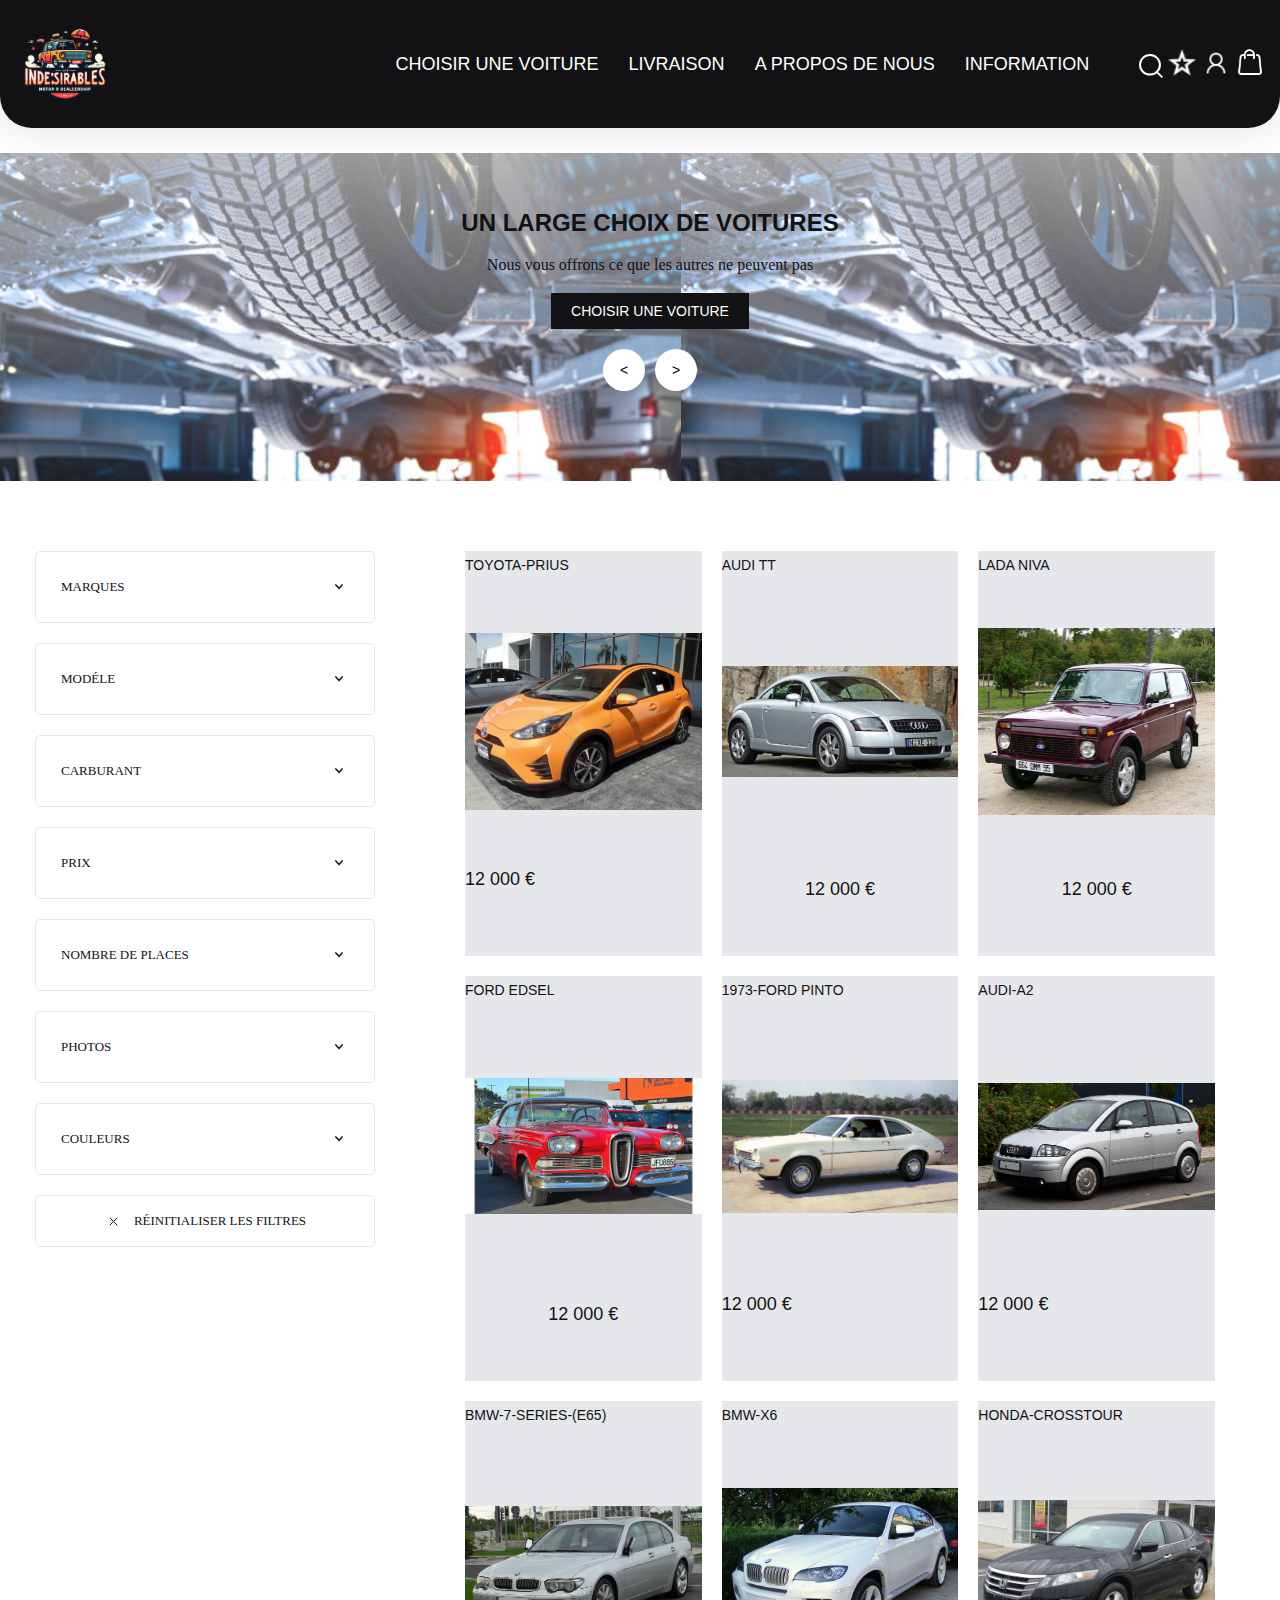
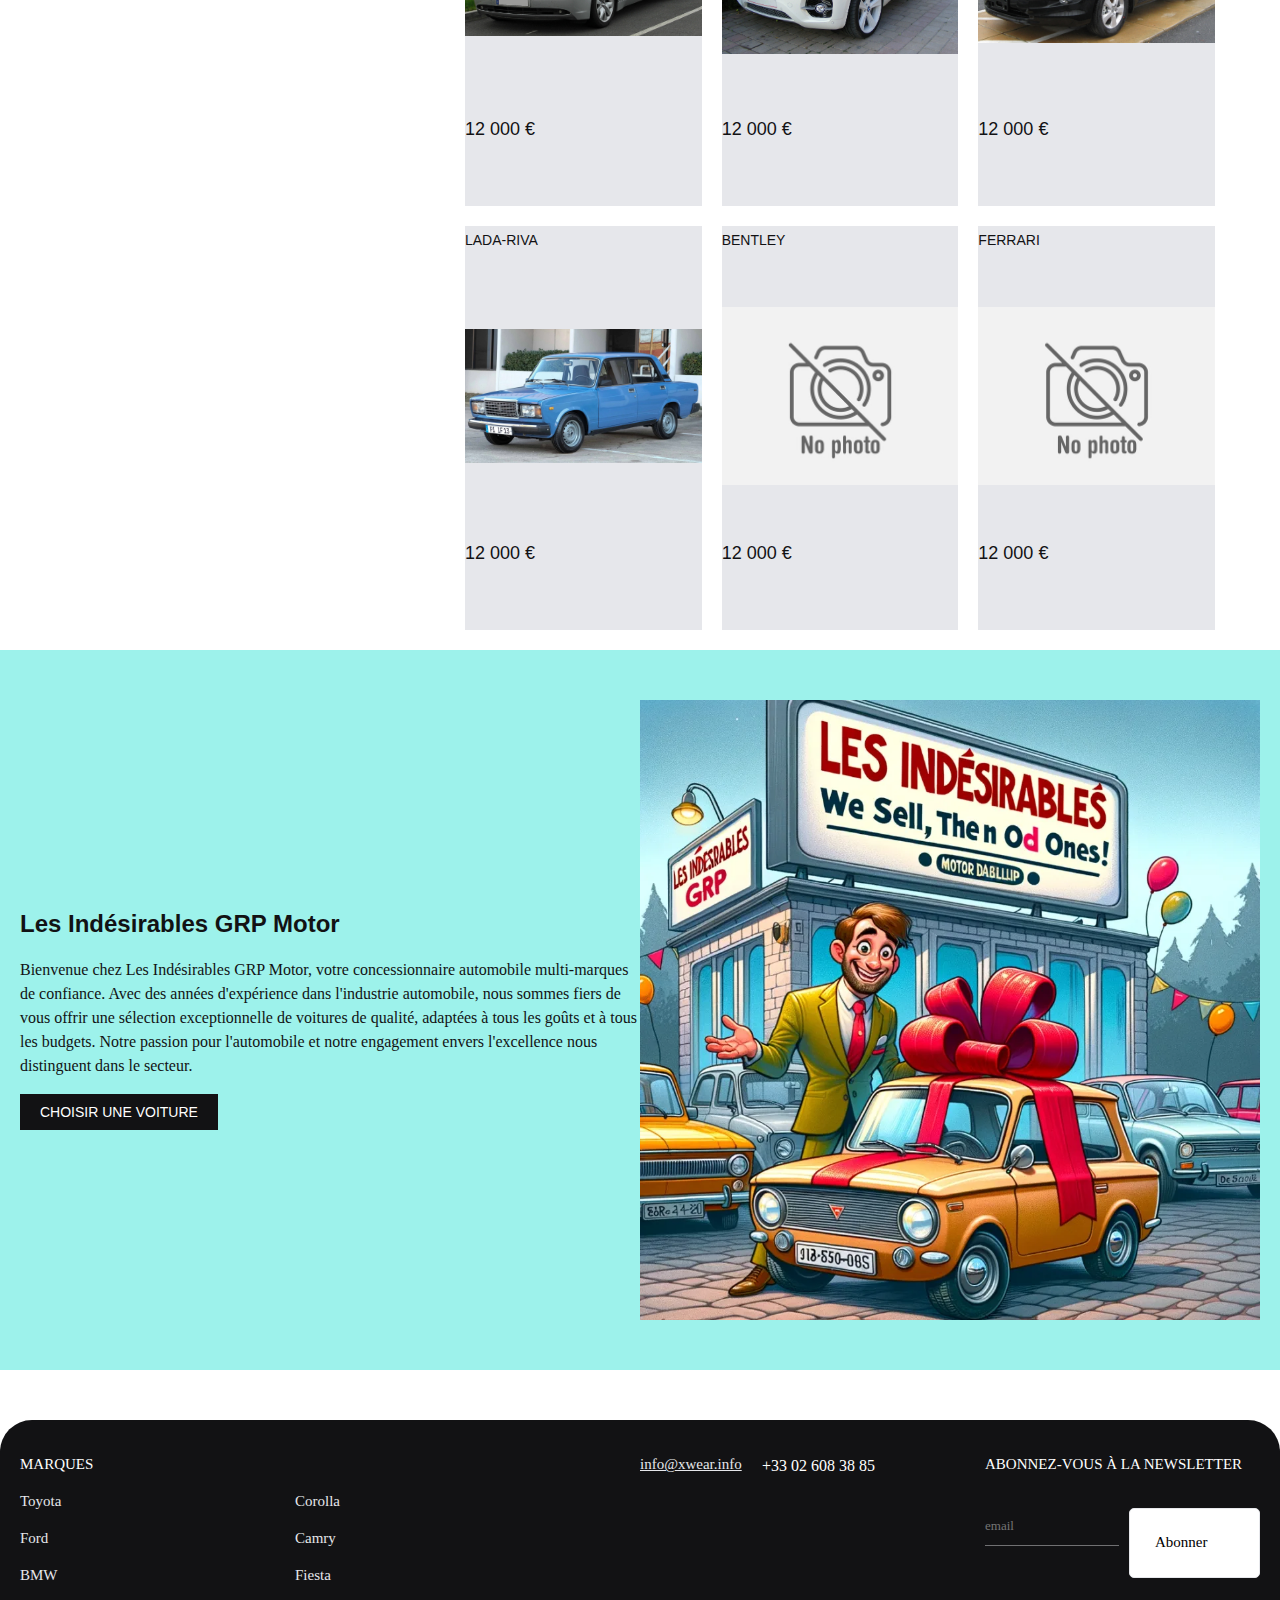
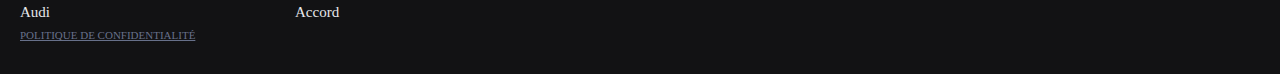
==== commit b24181c0: "fix:hero-section" ====
--- a/index.html
+++ b/index.html
@@ -24,7 +24,7 @@
             <span class="hamburger__inner"></span>
           </span>
         </button>
-        <a href="/index.html" class="header__logo">
+        <a href="index.html" class="header__logo">
           <img src="images/logo.png" alt="logo" />
         </a>
         <nav class="header__navigetion">
@@ -158,9 +158,6 @@
           </div>
         </div>
       </div>
-      <div class="hero-image-container">
-        <img src="images/Hero.webp" alt="Hero Image" class="hero-image" />
-      </div>
     </section>
     <section class="filter__section container">
       <div class="filter-section">
@@ -491,11 +488,11 @@
         </div>
       </div>
       <div class="cards">
-        <div class="car-card">
+        <a href="Toyota-Prius.html" class="car-card">
           <div class="toyota-camry1">Toyota-Prius</div>
           <img class="img-icon4" alt="" src="./images/Toyota-Prius.jpg" />
           <div class="div">12 000 €</div>
-        </div>
+        </a>
         <div class="car-card1">
           <div class="toyota-camry2">Audi TT</div>
           <img class="img-icon5" alt="" src="./images/Audi-TT.jpg" />
--- a/css/styles.css
+++ b/css/styles.css
@@ -1759,12 +1759,15 @@
   gap: 10px;
 }
 
-.hero-section {
+.hero__section {
   width: 100%;
   display: flex;
-  position: relative;
-  background: #9DF2EB;
-  padding: 20px 10px;
+  justify-content: center;
+  align-items: center;
+  margin-bottom: 50px;
+  position: relative;
+  background: linear-gradient(to bottom, rgba(255, 255, 255, 0.6), rgba(255, 255, 255, 0.1)), url(../images/Hero.webp);
+  padding: 40px 10px;
 }
 
 .hero-content {
@@ -1774,17 +1777,19 @@
   align-items: center;
   gap: 20px;
   text-align: center;
-}
--- Large choix -->
+  margin-bottom: 50px;
+}
+
+/*Large choix*/
 .hero-text h1 {
-  color: #121214;
+  color: var(--black);
   font-size: 24px;
-  font-family: 'Abel', sans-serif;
+  font-family: 'Arial', sans-serif;
   text-transform: uppercase;
 }
 
 .hero-text p {
-  color: #121214;
+  color: var(--black);
   font-size: 16px;
   font-family: 'Abyssinica SIL', serif;
   line-height: 1.5;
@@ -1795,12 +1800,17 @@
   background: #121214;
   color: white;
   font-size: 14px;
+  margin-bottom: 20px;
   font-family: 'Abel', sans-serif;
   text-transform: uppercase;
   border: none;
   cursor: pointer;
 }
 
+.hero-button:hover {
+background-color: var(--blue);
+}
+
 .hero-carousel {
   display: flex;
   justify-content: center;
@@ -1808,7 +1818,7 @@
 }
 
 .carousel-button {
-  width: 40px;
+  width: 30px;
   height: 40px;
   background: white;
   border: none;
@@ -1832,6 +1842,7 @@
 .info-section {
   background: #9DF2EB;
   padding: 50px 20px;
+  margin-bottom: 50px;
   display: flex;
   justify-content: center;
   align-items: center;
@@ -1875,6 +1886,10 @@
   
 }
 
+.info-button:hover {
+  background-color: var(--blue);
+}
+
 .info-image-container {
   width: 100%;
   display: flex;
